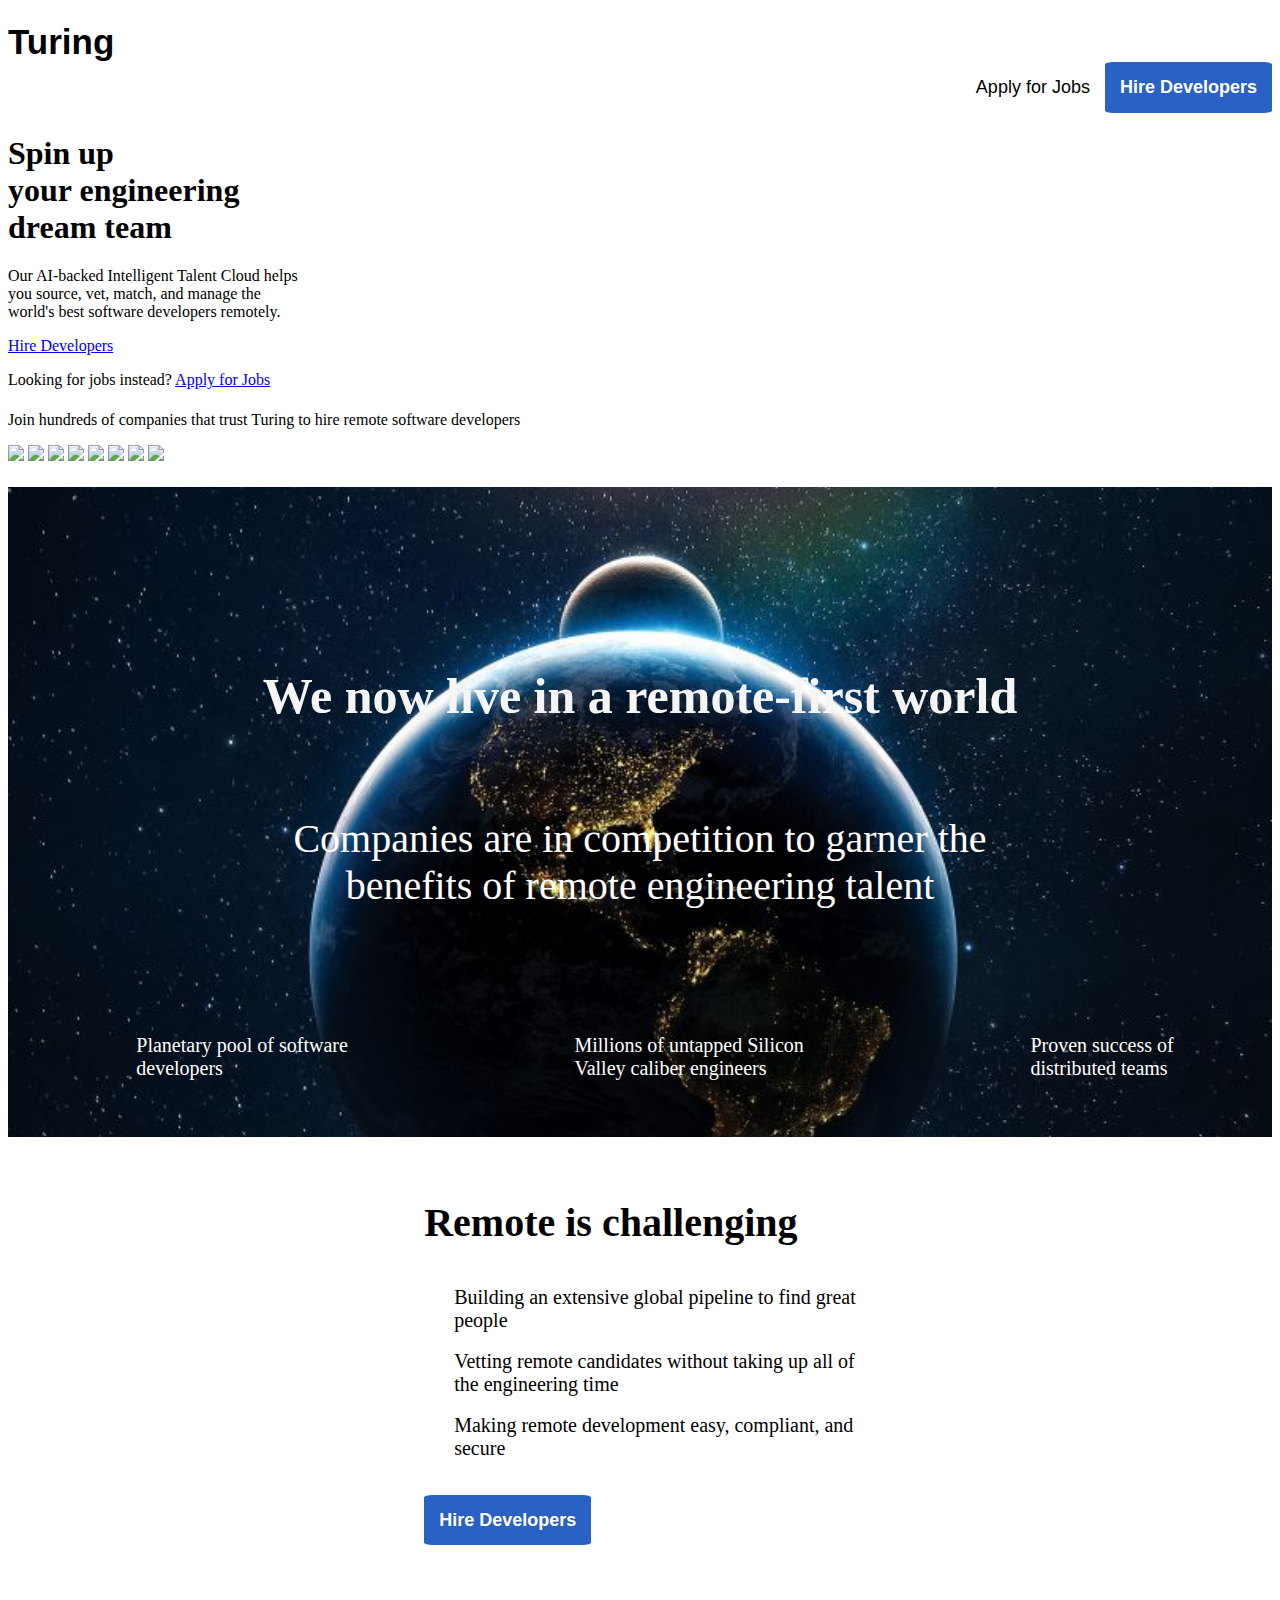
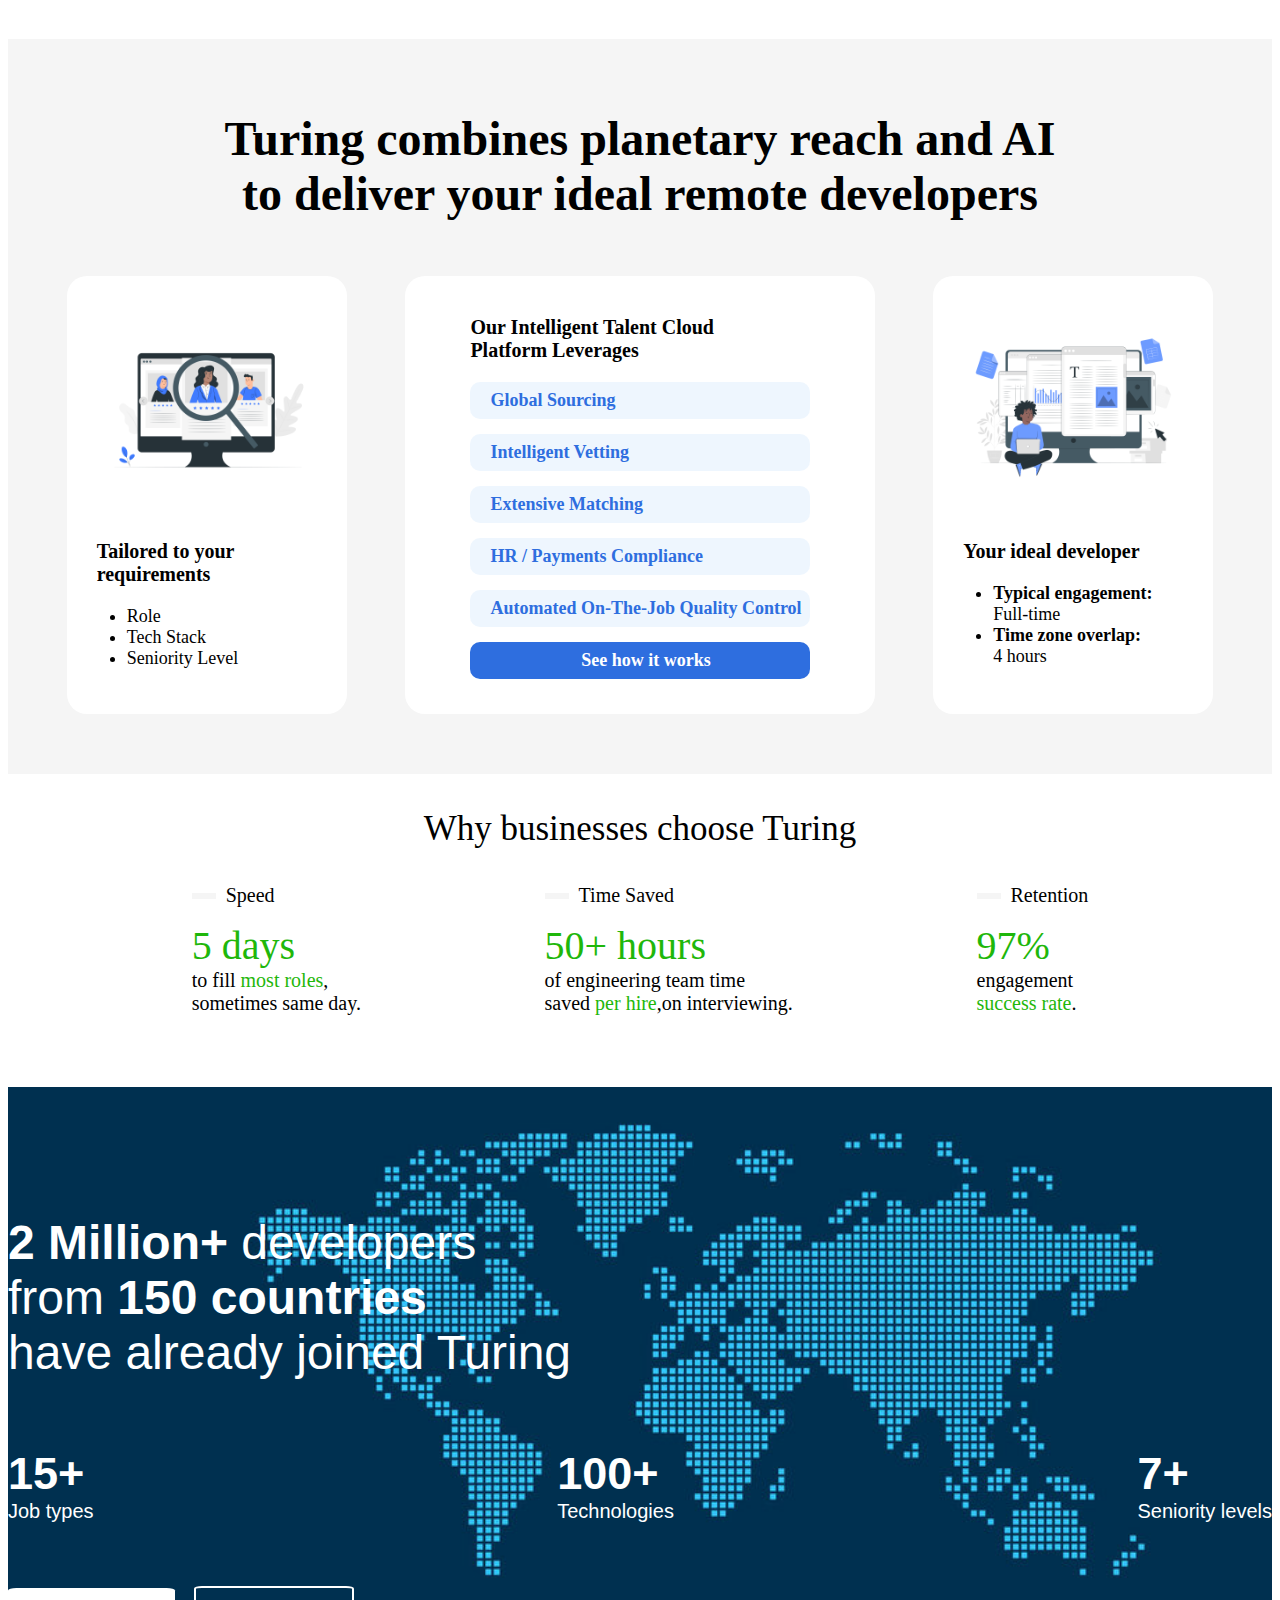
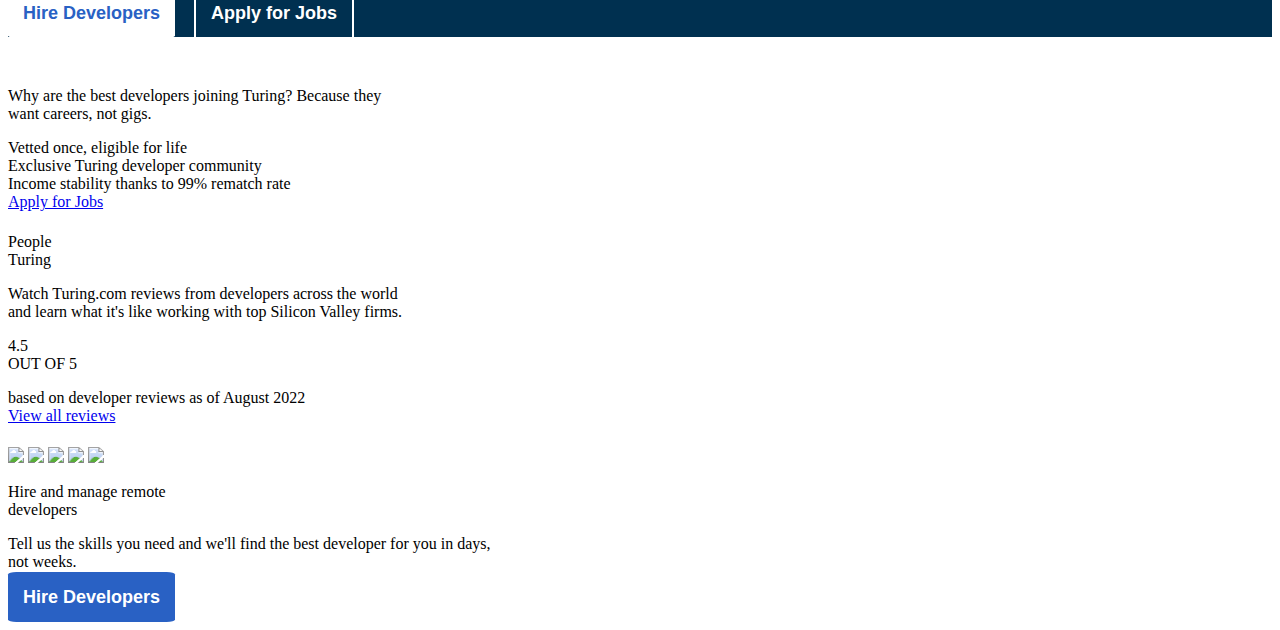
==== Turing/index.html @ 8ae824c2 "Syntax" ====
<!DOCTYPE html>
<html lang="en">

<head>
    <meta charset="UTF-8">
    <meta http-equiv="X-UA-Compatible" content="IE=edge">
    <meta name="viewport" content="width=device-width, initial-scale=1.0">
    <title>Turing</title>
    <!-- CSS only -->
    <link href="https://cdn.jsdelivr.net/npm/bootstrap@5.2.2/dist/css/bootstrap.min.css" rel="stylesheet"
        integrity="sha384-Zenh87qX5JnK2Jl0vWa8Ck2rdkQ2Bzep5IDxbcnCeuOxjzrPF/et3URy9Bv1WTRi" crossorigin="anonymous">
    <!-- JavaScript Bundle with Popper -->
    <script src="https://cdn.jsdelivr.net/npm/bootstrap@5.2.2/dist/js/bootstrap.bundle.min.js"
        integrity="sha384-OERcA2EqjJCMA+/3y+gxIOqMEjwtxJY7qPCqsdltbNJuaOe923+mo//f6V8Qbsw3"
        crossorigin="anonymous"></script>
    <script src="https://kit.fontawesome.com/04d27ebcef.js" crossorigin="anonymous"></script>
    <link rel="stylesheet" href="/Turing/header.css">
    <link rel="stylesheet" href="/turing/introduction.css">
    <link href="/Turing/world.css" rel="stylesheet">
    <link href="/Turing/introduction2nd.css" rel="stylesheet">
    <link href="/Turing/introduction3rd.css" rel="stylesheet">
    <link href="/Turing/bussiness.css" rel="stylesheet">
    <link href="/Turing/world2.css" rel="stylesheet">
    <link rel="stylesheet" href="/turing/introduction4.css">
    <link rel="stylesheet" href="/turing/people.css">
    <link rel="stylesheet" href="/turing/reviews.css">

</head>

<body>
    <header>
        <div class="container">
            <div class="row">
                <div class="col">
                    <div class="head-top">
                        <i class="fa-solid fa-7"></i>
                        <span class="head-logo"> Turing </span>
                    </div>
                </div>
                <div class="col text-end">
                    <div class="head-right">
                        <a href="https://www.turing.com/pt/jobs" class="apply"> Apply for Jobs</a>

                        <a href="https://www.turing.com/hire-developers" class="hire">Hire Developers</a>
                    </div>
                </div>
            </div>
        </div>
    </header>

    <div class="intro">
        <div class="container">
            <div class="intro2">
                <div class="col-5">
                    <div class="intro-left">
                        <h1 class="intro-tilto">Spin up<br> your engineering<br>dream team </h1>
                        <p class="intro-body">Our <span class=blue-in>AI-backed Intelligent Talent Cloud</span>
                            helps<br>you source, vet, match,
                            and manage the<br>world's best software developers remotely.</p>
                        <div class="intro-buttons">
                            <a href="https://www.turing.com/hire-developers" class="intro-hire"> Hire Developers</a>

                            <p class="intro-txt"> <span> Looking for jobs instead?</span> <a
                                    href="https://www.turing.com/pt/jobs" class="intro-apply"> Apply for Jobs</a>
                            </p>

                        </div>
                    </div>
                </div>

                <div class="col-7">
                    <div class="intro-right">

                    </div>
                </div>
            </div>
        </div>



    </div>
    <div class="intro-logos">

        <div class="container">
            <div class="col-8">
                <p class="logos-txt">Join hundreds of companies that trust Turing to hire remote software developers
                </p>
                <div class="logos">
                    <img src="https://1000logos.net/wp-content/uploads/2016/10/Amazon-Logo-500x313.png">
                    <img src="https://1000logos.net/wp-content/uploads/2017/05/Pepsi-logo-500x300.jpg">
                    <img src="https://1000logos.net/wp-content/uploads/2017/07/Dell-Logo-1989-500x282.jpg">
                    <img src="https://1000logos.net/wp-content/uploads/2021/04/Johnson-and-Johnson-logo-500x300.png">
                    <img src="https://1000logos.net/wp-content/uploads/2017/05/Reddit-logo-500x320.png">
                    <img src="https://1000logos.net/wp-content/uploads/2017/05/Reddit-logo-500x320.png">
                    <img src="https://1000logos.net/wp-content/uploads/2020/03/Volvo-Logo-500x281.png">
                    <img src="https://1000logos.net/wp-content/uploads/2021/05/Disney-Plus-logo-500x281.png">
                </div>
            </div>
        </div>
    </div>

    <div class="world">
        <div class="container">
            <div class="world-txt">
                <p class="world-top">We now live in a remote-first world</p>
                <p class="world-mid">Companies are in competition to garner the<br>benefits of remote engineering talent
                </p>
            </div>
            <div class="world-items">
                <div class="world-items1">
                    <div class="world-icon"><i class="fa-solid fa-earth-africa"></i></div>
                    <div class="world-item-txt">Planetary pool of software<br> developers</div>
                </div>

                <div class="world-items1">
                    <div class="world-icon"><i class="fa-solid fa-user-check"></i></div>
                    <div class="world-item-txt">Millions of untapped Silicon<br> Valley caliber engineers</div>
                </div>

                <div class="world-items1">
                    <div class="world-icon"><i class="fa-solid fa-people-group"></i> </div>
                    <div class="world-item-txt">Proven success of<br> distributed teams</div>
                </div>
            </div>
        </div>


    </div>

    <div class="intro-2">
        <div class="container">
            <div class="intro-2-body">
                <div class="col-6">
                    <div class="intro-2-img"> </div>
                </div>
                <div class="col-6">
                    <div class="intro-2-txt">

                        <p class="intro-2-top">Remote is challenging</p>
                        <div class="intro-2-items">
                            <div class="intro-2-icon"><i class="fa-solid fa-earth-europe"></i> </div>
                            <div class="intro-2-item-txt">Building an extensive global pipeline to find great <br>people
                            </div>
                        </div>
                        <div class="intro-2-items">
                            <div class="intro-2-icon"><i class="fa-solid fa-magnifying-glass"></i> </div>
                            <div class="intro-2-item-txt">Vetting remote candidates without taking up all of<br>the
                                engineering time</div>
                        </div>
                        <div class="intro-2-items">
                            <div class="intro-2-icon"><i class="fa-solid fa-shield-dog"></i> </div>
                            <div class="intro-2-item-txt">Making remote development easy, compliant, and<br> secure
                            </div>
                        </div>
                        <div class="intro-2-button"><a href="https://www.turing.com/hire-developers"
                                class="intro-2-hire">
                                Hire Developers</a></div>

                    </div>
                </div>
            </div>
        </div>
    </div>

    <div class="intro-3">
        <div class="container">
            <div class="intro-3-top">Turing combines planetary reach and AI<br> to deliver your ideal remote developers
            </div>
            <div class="intro-blocks">
                <div class="intro-block-1">
                    <img class="intro-block-img" src="/Turing/images/Job hunt-pana.png">
                    <p class="intro-block-top">Tailored to your <br>requirements</p>
                    <p class="intro-block-list">
                    <ul class="block-list">
                        <li>Role</li>
                        <li>Tech Stack</li>
                        <li>Seniority Level</li>
                    </ul>
                    </p>
                </div>
                <div class="intro-block-2">
                    <p class="intro-block-top"> Our <span class="blue-in">Intelligent Talent Cloud</span><br> Platform
                        Leverages</p>
                    <div class="intro-block-2-2">
                        <div class="intro-3-icon"><i class="fa-solid fa-globe"></i></div>
                        <div class="intro-3-item-txt">Global Sourcing</div>
                    </div>
                    <div class="intro-block-2-2">
                        <div class="intro-3-icon"><i class="fa-solid fa-id-card"></i></div>
                        <div class="intro-3-item-txt">Intelligent Vetting</div>
                    </div>
                    <div class="intro-block-2-2">
                        <div class="intro-3-icon"><i class="fa-solid fa-id-card-clip"></i></div>
                        <div class="intro-3-item-txt">Extensive Matching</div>
                    </div>
                    <div class="intro-block-2-2">
                        <div class="intro-3-icon"><i class="fa-solid fa-floppy-disk"></i></div>
                        <div class="intro-3-item-txt">HR / Payments Compliance</div>
                    </div>
                    <div class="intro-block-2-2">
                        <div class="intro-3-icon"><i class="fa-solid fa-clipboard-list"></i></div>
                        <div class="intro-3-item-txt">Automated On-The-Job Quality Control</div>
                    </div>
                    <div class="intro-block-2-3">
                        <div class="intro-3-icon-1"><i class="fa-solid fa-circle-play"></i></div>
                        <div class="intro-3-item-txt-1">See how it works</div>
                    </div>
                </div>

                <div class="intro-block-3"><img class="intro-block-img" src="/Turing/images/computer-files.png">
                    <p class="intro-block-top">Your ideal developer</p>
                    <p class="intro-block-list">
                    <ul class="block-list">
                        <li><b>Typical engagement:</b><br>Full-time</li>
                        <li> <b>Time zone overlap:</b><br>4 hours</li>
                    </ul>
                    </p>
                </div>
            </div>


        </div>
    </div>

    <div class="bussiness">
        <div class="container">
            <p class="bus-top">Why businesses choose Turing</p>

            <div class="bus-items">
                <div class="bus-block">

                    <div class="bus-block-1">
                        <div class="bus-icon"><i class="fa-solid fa-bolt"></i></div>
                        <div class="bus-item-txt">Speed</div>
                    </div>

                    <p class="bus-body"><span class="bus-txt-top"> 5 days<br> </span> to fill <span
                            class="green-inside">most roles</span>,<br>sometimes same day.</p>
                </div>

                <div class="bus-block">
                    <div class="bus-block-1">
                        <div class="bus-icon"><i class="fa-solid fa-stopwatch"></i></div>
                        <div class="bus-item-txt">Time Saved</div>
                    </div>

                    <p class="bus-body"><span class="bus-txt-top"> 50+ hours<br></span> of engineering team time<br>
                        saved <span class="green-inside">per hire</span>,on interviewing.</p>
                </div>

                <div class="bus-block">
                    <div class="bus-block-1">
                        <div class="bus-icon"><i class="fa-solid fa-thumbs-up"></i></div>
                        <div class="bus-item-txt">Retention</div>
                    </div>

                    <p class="bus-body"> <span class="bus-txt-top"> 97%<br> </span> engagement<br> <span
                            class="green-inside"> success rate</span>.</p>
                </div>


            </div>

        </div>
    </div>

    <div class="world2">
        <div class="container">
            <div class="world2-txt">
                <p class="world2-top"><span class="world2-top2">2 Million+</span> developers<br>from <span
                        class="world2-top2">150 countries</span><br>have already joined Turing</p>
            </div>
            <div class="world2-body">
                <div class="col-4">
                    <div class="world2-body2">
                        <div class="world2-body1">
                            <p> <span class="world2-body-top"> 15+</span><br> Job types</p>
                        </div>

                        <div class="world2-body1">
                            <p> <span class="world2-body-top"> 100+</span><br> Technologies</p>
                        </div>

                        <div class="world2-body1">
                            <p> <span class="world2-body-top"> 7+</span><br> Seniority levels</p>
                        </div>


                    </div>
                </div>
            </div>

            <div class="world2-buttons">

                <a href="https://www.turing.com/hire-developers" class="world2-hire"> Hire Developers</a>
                <a href="https://www.turing.com/pt/jobs" class="world2-apply"> Apply for Jobs</a>
            </div>
        </div>
    </div>

    <div class="intro-4">
        <div class="container">
            <div class="intro-4-body">
                <div class="col-6">
                    <div class="intro-4-img"> </div>
                </div>
                <div class="col-6">
                    <div class="intro-4-txt">

                        <p class="intro-4-top">Why are the best developers joining Turing? <span class="blue-in">Because
                                they<br> want careers, not gigs</span>.</p>
                        <div class="intro-4-items">
                            <div class="intro-4-icon"><i class="fa-solid fa-person-circle-check"></i></div>
                            <div class="intro-4-item-txt">Vetted once, eligible for life </div>
                        </div>
                        <div class="intro-4-items">
                            <div class="intro-4-icon"><i class="fa-solid fa-virus-covid"></i></div>
                            <div class="intro-4-item-txt">Exclusive Turing developer community</div>
                        </div>
                        <div class="intro-4-items">
                            <div class="intro-4-icon"><i class="fa-solid fa-piggy-bank"></i></div>
                            <div class="intro-4-item-txt">Income stability thanks to 99% rematch rate</div>
                        </div>
                        <div class="intro-4-button"><a href="https://www.turing.com/pt/jobs" class="intro-4-apply">
                                Apply for Jobs</a></div>

                    </div>
                </div>
            </div>
        </div>
    </div>

    <div class="people">
        <div class="container">
            <div class="row">

                <div class="col">
                    <div class="people-head">
                        <div class="people-head1"> People </div>
                        <div class="people-head2"><i class="fa-solid fa-heart"></i></div>
                        <div class="people-head1"> Turing</div>
                    </div>
                    <p class="people-head3">Watch Turing.com reviews from developers across the world<br> and learn what
                        it's like working with top Silicon Valley firms.</p>
                </div>

                <div class="col text-end">

                    <div class="people-head-right">
                        <div class="people-head-right1"><i class="fa-solid fa-star"></i></div>
                        <div class="people-head-right2"> 4.5 </div>
                        <div class="people-head-right3"> OUT OF 5</div>
                    </div>
                    <p class="people-head-right4">based on developer reviews as of August 2022 <br> <span
                            class="people-link"><a href="https://www.turing.com/pt/review">View all reviews</a></span>
                    </p>
                </div>

            </div>
        </div>
    </div>

    <div class="reviews">
        <div class="container">
            <div class="company-reviews"></div>
            <div class="company-logo">
                <img src="https://d2mk45aasx86xg.cloudfront.net/press_banner_techcrunch_179498fd9e.svg">
                <img src="https://d2mk45aasx86xg.cloudfront.net/company_slider_logo04_eac957cc22.svg">
                <img src="https://d2mk45aasx86xg.cloudfront.net/The_Information_SVG_69d64efa06.svg">
                <img src="https://d2mk45aasx86xg.cloudfront.net/press_banner_fastcompany_4ffc0b4142.svg">
                <img src="https://d2mk45aasx86xg.cloudfront.net/press_banner_entrepreneur_f114c9c6ad.svg">
            </div>
        </div>
    </div>
<div class="bussiness2">
<p class="bussiness2-top">Hire and manage remote<br> developers</p>
<p class="bussiness2-body">Tell us the skills you need and we'll find the best developer for you in days,<br> not weeks.</p>
<div class="bussiness2-button"><a href="https://www.turing.com/hire-developers"
    class="intro-2-hire">
    Hire Developers</a></div>
</div>

<div class="credits">
    <div class="container"></div>
</div>

</body>

</html>
---- Turing/header.css ----
/* Header div Code*/

.container {
    margin-top: 22px;
}

.head-top {
    font-size:35px;
    font-weight:bold;
    font-family:sans-serif;

}

.head-right {
    display:flex;
    justify-content:flex-end;
    align-items:center;
}

.apply {
    font-family: sans-serif;
    color: black;
    padding-right: 15px;
    font-size: 18px;
    text-decoration: none;
}


.hire {
    padding: 15px;
    font-family: sans-serif;
    font-size: 18px;
    color: white;
    font-weight: bold;
    background-color: #2961c4;
    border-radius: 5%;
    text-decoration:none;
}
---- Turing/world.css ----
/* World div Code*/
.world {
    background-image: url(/Turing/images/earth\ from\ space\ dark.jpg);
    height: 650px;
    background-size: 100%;
    background-position: 50%;
}

.world-txt {
    display: flex;
    flex-direction: column;
    align-items: center;

}

.world-top {
    margin-top: 180px;
    font-weight: bold;
    color: whitesmoke;
    font-size: 50px;
    -webkit-text-stroke: 0, 5px white;
    
    text-align: center;
}

.world-mid {
    font-weight: lighter;
    color: white;
    font-size: 40px;
    text-align: center;

}
.world-items {
    display:flex;
    justify-content: space-around;
    margin-top:85px;

}

.world-items1 {
    display: flex;
    align-items: center;
}

.world-icon {
    color: white;
    font-size: 35px;
    padding: 0px 10px 0px 10px;
    background-size: 100%;
    background-color: gray;
    border-radius: 28%;
}

.world-item-txt {
    margin-left: 10px;
    color: white;
    font-size: 20px;
}
---- Turing/introduction2nd.css ----
/* Intro2 div Code*/
.intro-2-body {
    display:flex;
    flex-direction: row;
    justify-content: center;
}

.intro-2-img {
    height: 480px;
    background-image: url(/Turing/images/caiaque.jpg);
    background-size: contain;
    background-repeat:no-repeat;

}


.intro-2-top {
    font-weight:bold;
    font-size:40px;
}
.intro-2-items {
    display: flex;
    align-items: center;
    margin-bottom:18px;
}

.intro-2-icon {
    color:dodgerblue;
    font-size: 35px;
    padding: 0px 10px 0px 10px;
    background-size: 100%;
    background-color: gainsboro;
    border-radius: 28%;
}

.intro-2-item-txt {
    margin-left: 10px;
    color: black;
    font-size: 20px;
}

.intro-2-button {
    margin-top:50px;

}

.intro-2-hire {
    padding: 15px;
    font-family: sans-serif;
    font-size: 18px;
    color: white;
    font-weight: bold;
    background-color: #2961c4;
    border-radius: 5%;
    text-decoration:none;

}
---- Turing/introduction3rd.css ----
/* Intro3 div Code*/

.intro-3 {
    padding-top: 50px;
    padding-bottom: 60px;
    background-color: whitesmoke;
}

.intro-3-top {
    font-weight: bold;
    text-align: center;
    color: black;
    font-size: 48px;
}

.intro-blocks {
    display: flex;
    flex-direction: row;
    justify-content: space-evenly;
}

.intro-block-1 {
    margin-top: 55px;
    padding: 20px 30px;
    background-color: white;
    border-radius: 20px;
}

.intro-block-2 {
    margin-top: 55px;
    padding: 20px 65px;
    background-color: white;
    border-radius: 20px;

}

.intro-block-3 {
    margin-top: 55px;
    padding: 20px 30px;
    background-color: white;
    border-radius: 20px;

}

.intro-block-top {
    font-weight: 550;
    text-align: left;
    font-size: 20px;
}

.block-list {
    font-size: 18px;
    text-align: left;
    margin-left: -10px;
    ;
}

.intro-block-img {
    height: 220px;
}

.intro-block-2-2 {
    display: flex;
    align-items: center;
    background-color: rgba(86, 168, 247, .1);
    padding: 8px;
    border-radius: 10px;
    margin-bottom: 15px;

}

.intro-3-icon {
    margin-right: 6px;
    color: #2e6edf;
    font-size: 18px;
}

.intro-3-item-txt {
    color: #2e6edf;
    font-size: 18px;
    margin-left: 6px;
    font-weight: 550;
}

.intro-block-2-3 {
    display: flex;
    align-items: center;
    justify-content: center;
    background-color: #2e6edf;
    padding: 8px;
    border-radius: 10px;
    margin-bottom: 15px;

}

.intro-block-2-3:hover {
    display: flex;
    align-items: center;
    justify-content: center;
    background-color: white;
    padding: 8px;
    border-radius: 10px;
    margin-bottom: 15px;
    border: solid 2px #2e6edf;
    color:#2e6edf;
}

.intro-3-icon-1 {
    margin-right: 6px;
    color: white;
    font-size: 18px;
}

.intro-3-item-txt-1 {
    color: white;
    font-size: 18px;
    margin-left: 6px;
    font-weight: 550;
}
---- Turing/bussiness.css ----
/*Bussiness Div Code */

.bussiness {
    padding-bottom:30px;
}
.bus-items {
    display: flex;
    flex-direction: row;
    justify-content: space-evenly
  }

.bus-top {
    text-align:center;
    font-weight:500;
    color:black;
    font-size:35px;
}

.bus-block-1{ 
    display: flex;
    align-items: center;

}

.bus-icon {
    font-size: 22px;
    margin-right: 10px;
    color:lightgreen;
    padding:3px 12px;
    background-color: whitesmoke;

}

.bus-item-txt {
    font-size: 20px;
    font-weight: 500;
    color:black;
}

.bus-txt-top {
    color:#1FB70B;
    font-weight: 500;
    font-size:40px;
    margin-top: 10px;
    margin-bottom:10px;
}

.bus-body {
    color:black;
    font-weight: 500;
    font-size:20px;
    margin-top:15px;
}

.green-inside {
    color:#1FB70B;
}
---- Turing/world2.css ----
/* Review2 div Code*/

.world2 {
    background-image: url(/Turing/images/pixel\ world\ map.jpg);
    background-color: rgba(0,48,80,255);
    height: 550px;
    background-repeat: no-repeat;
    background-position: 75% 25%;
    background-size: 1000px;
    margin-bottom: 50px;
}

.world2-txt {
    padding-top: 80px;
    color:white;
    font-size: 48px;
    font-family: sans-serif;

}

.world2-top2 {
    font-weight: 555;
}

.world2-body2{
    display: flex;
    align-items: center;
    justify-content: space-between;
    margin-bottom: 60px;

}

.world2-body1 { 
    color:white;
    font-size: 20px;
    font-family: sans-serif;
}

.world2-body-top {
    font-size: 45px;
    font-weight: 555;
}

.world2-buttons {
}
.world2-hire {
    padding: 15px;
    font-family: sans-serif;
    font-size: 18px;
    color:#2961c4;
    font-weight: bold;
    background-color: white;
    border-radius: 5%;
    text-decoration:none;
    margin-right: 15px;
}

.world2-apply {
    padding: 15px;
    font-family: sans-serif;
    font-size: 18px;
    color: white;
    font-weight: bold;
    background-color:transparent;
    border-radius: 5%;
    text-decoration:none;
    border:solid 2px white;
}
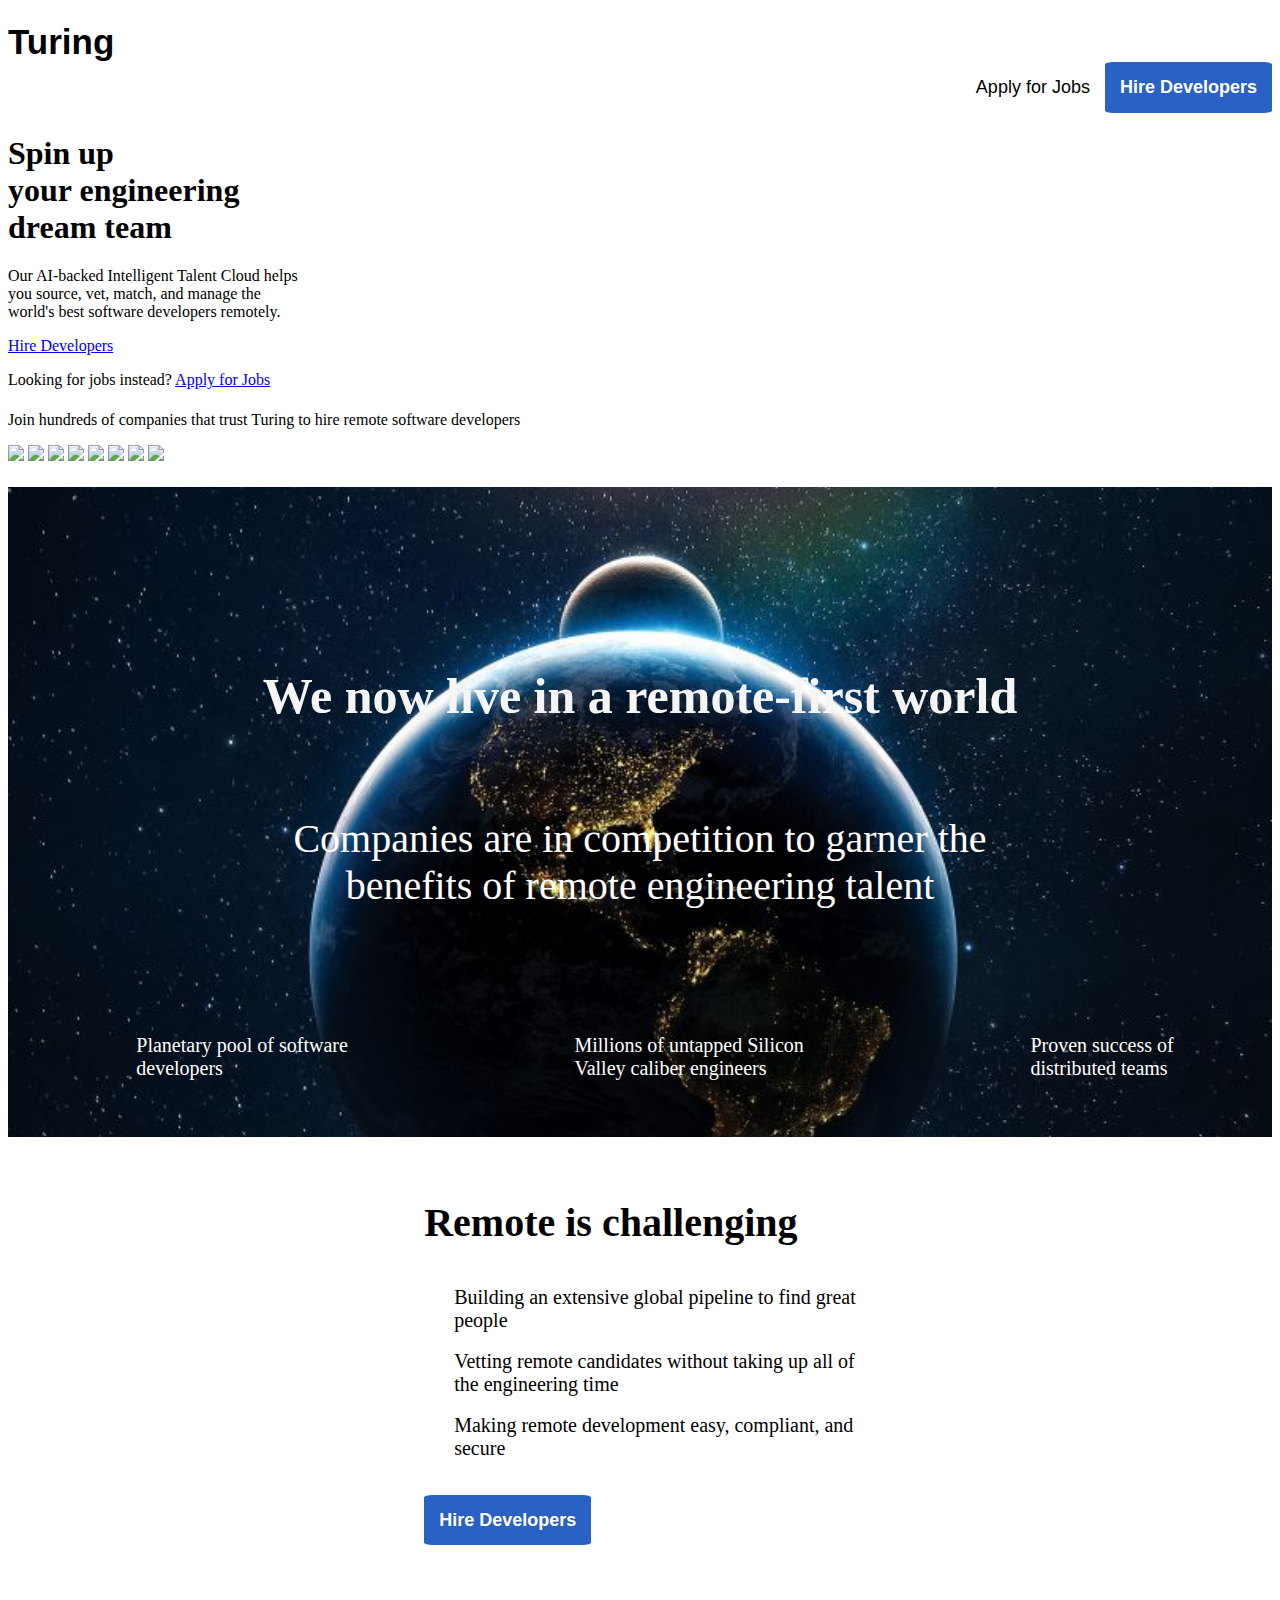
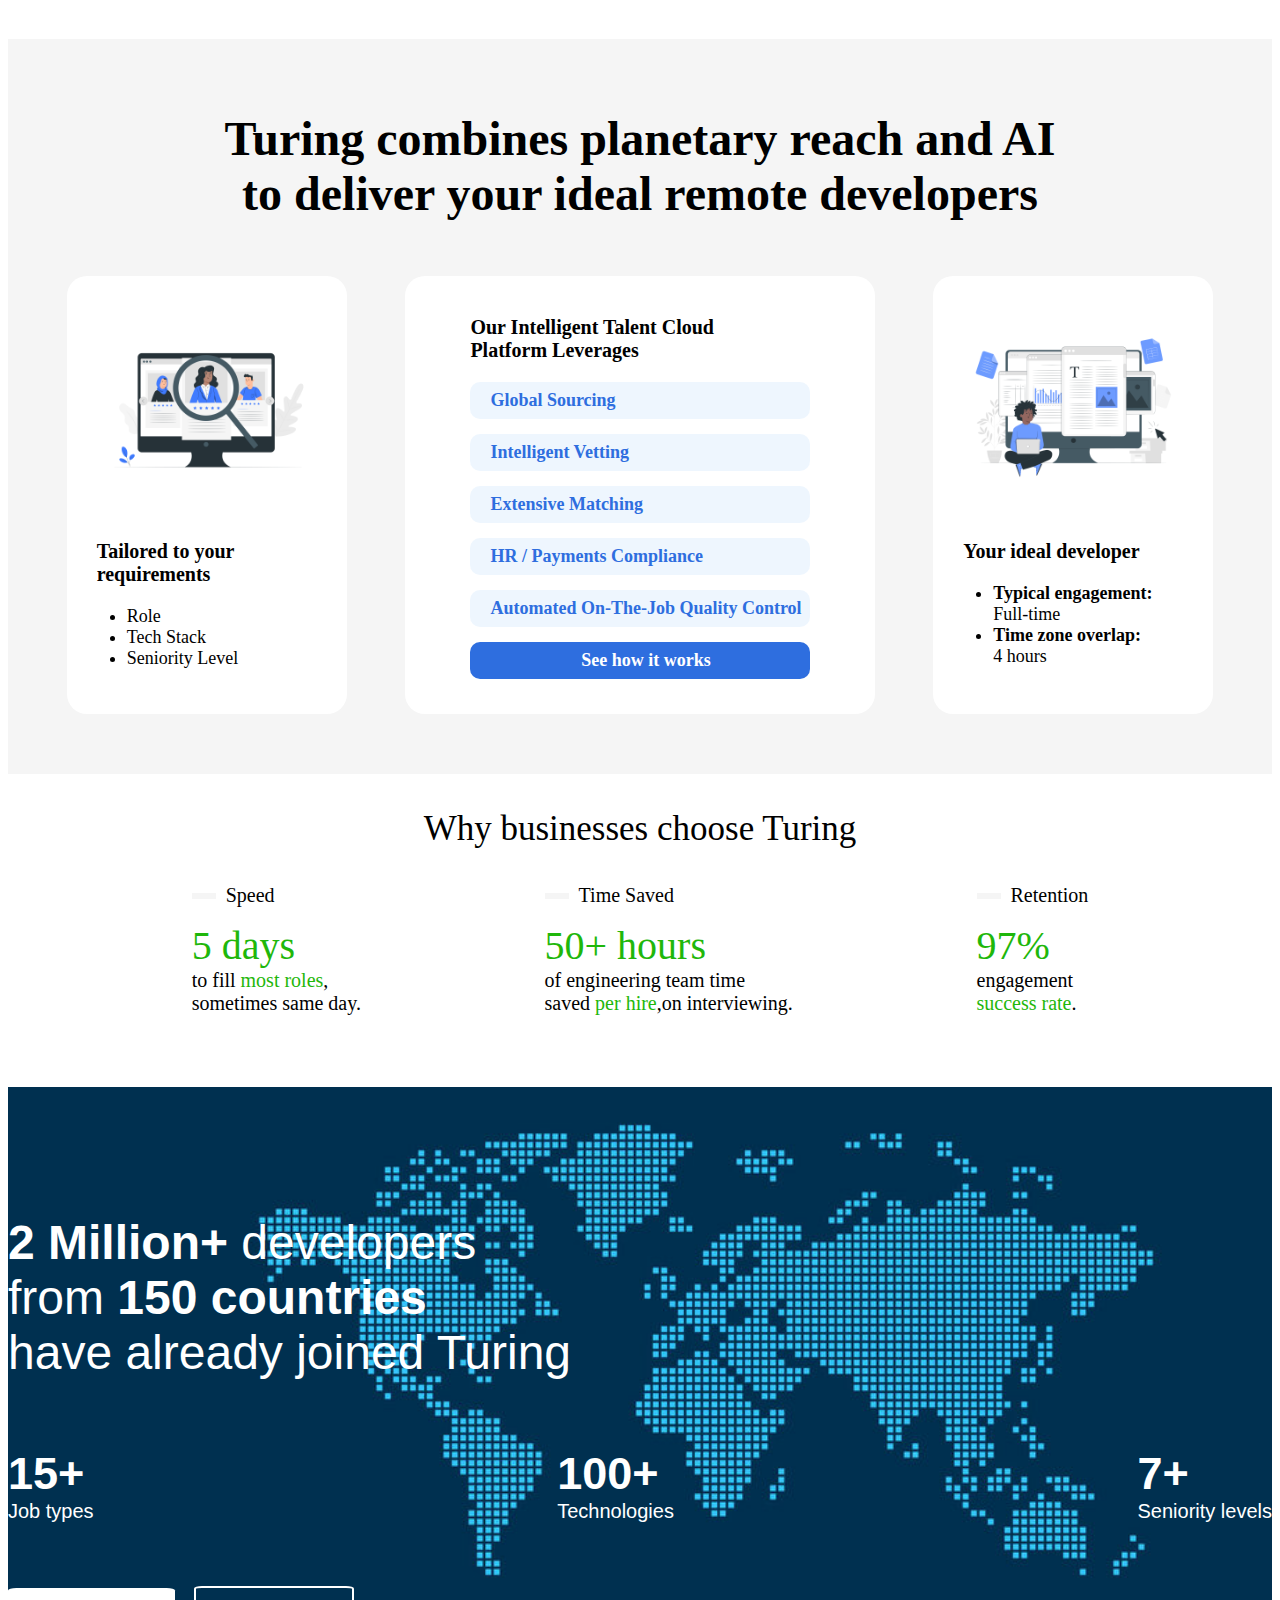
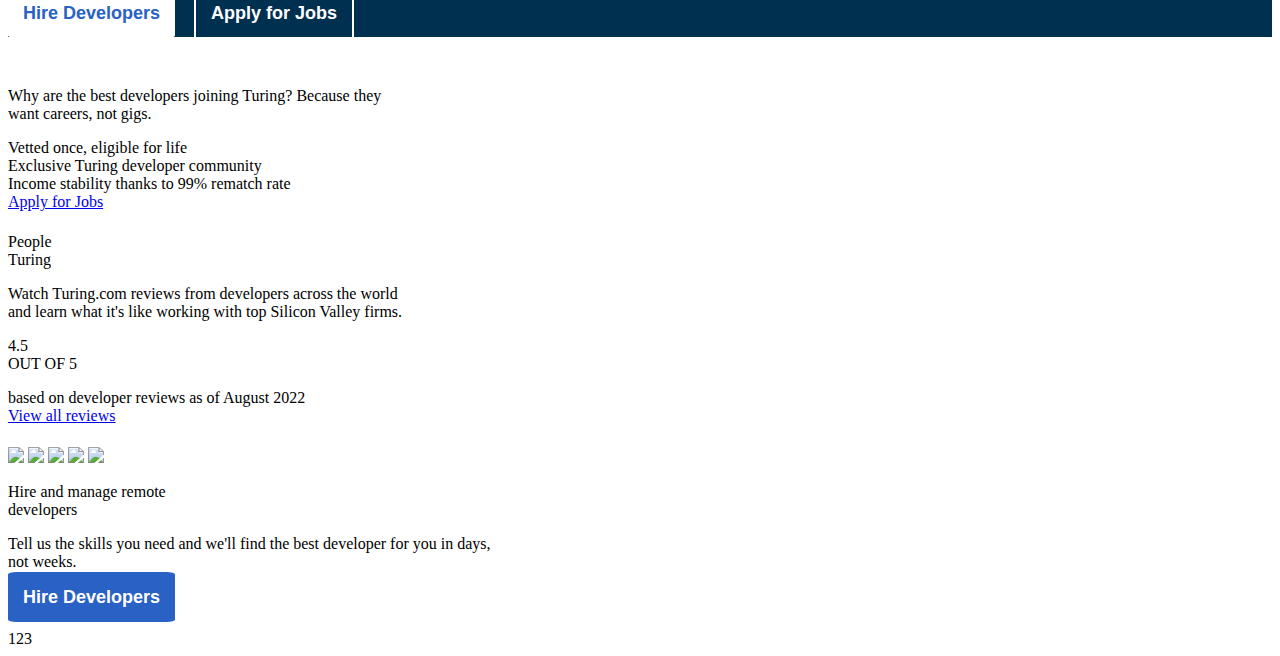
==== commit 1300ec58: "123" ====
--- a/Turing/index.html
+++ b/Turing/index.html
@@ -381,7 +381,7 @@
 </div>
 
 <div class="credits">
-    <div class="container"></div>
+    <div class="container">123</div>
 </div>
 
 </body>
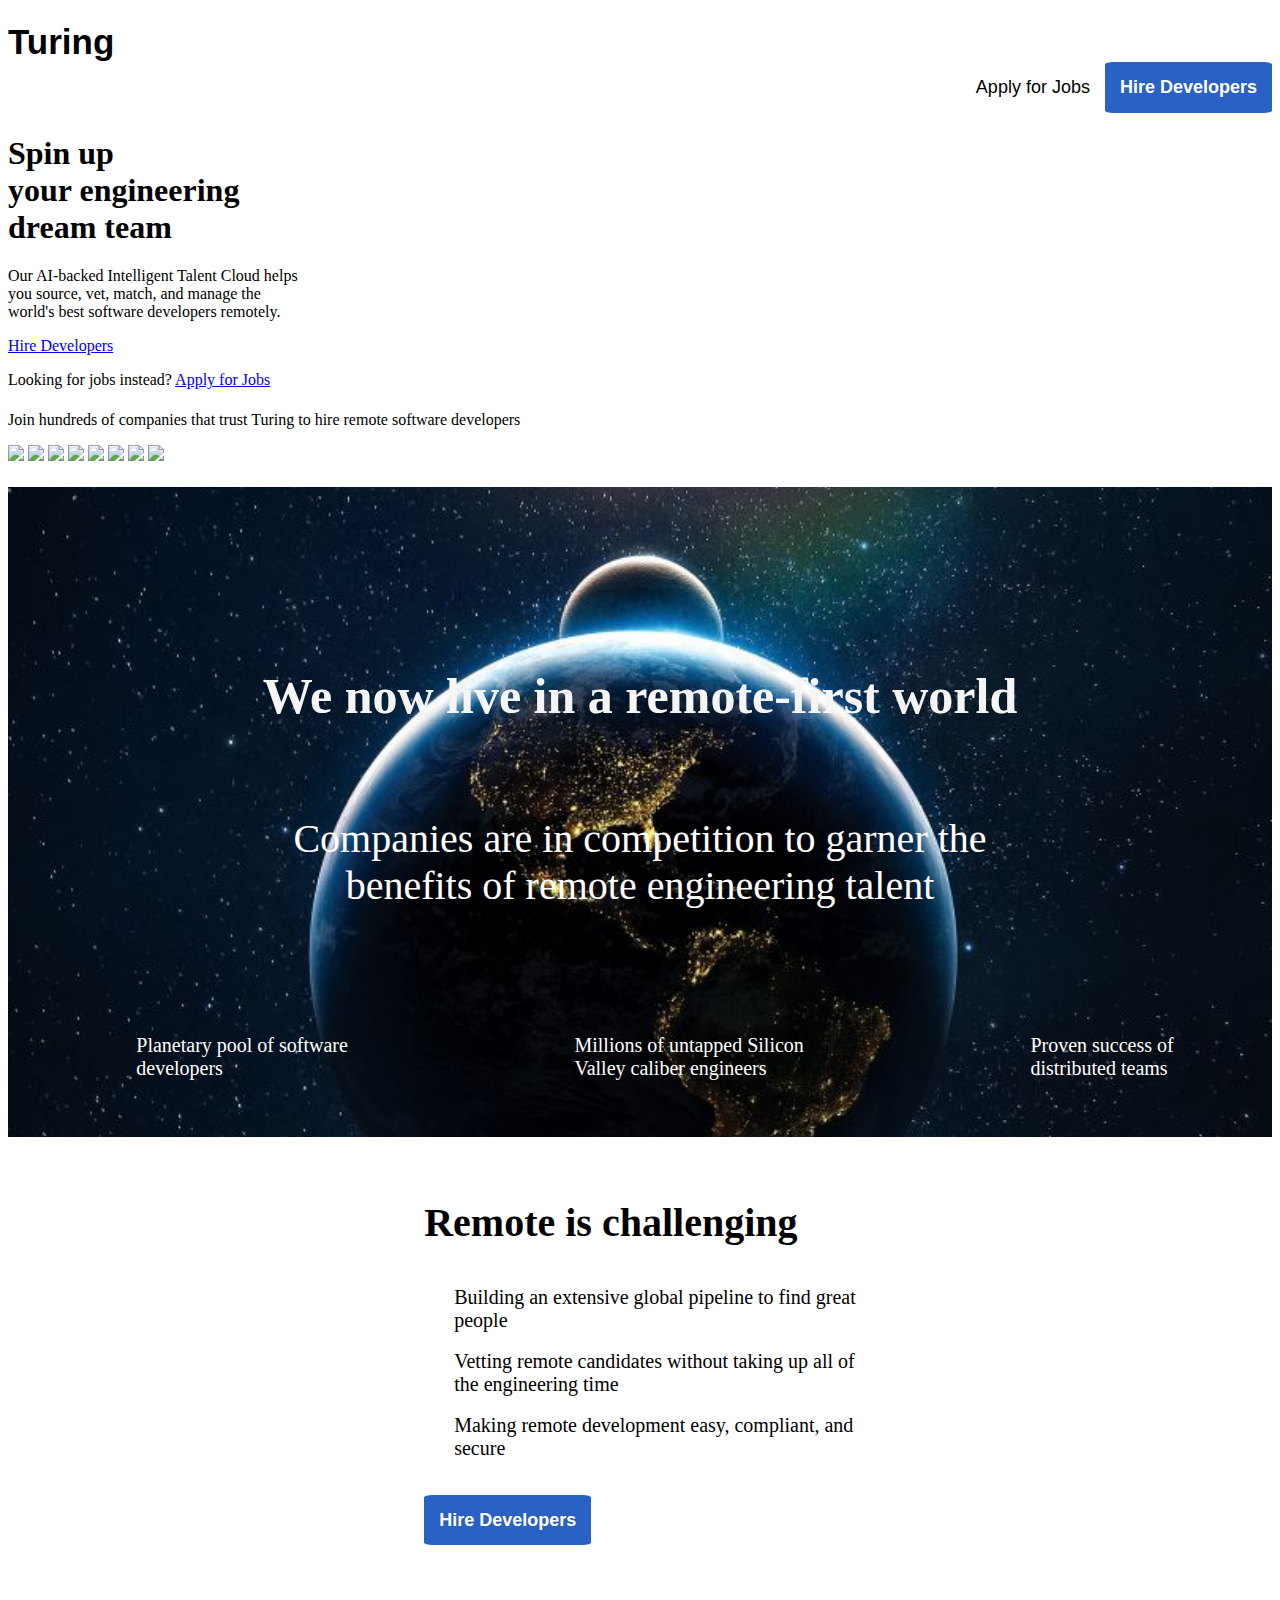
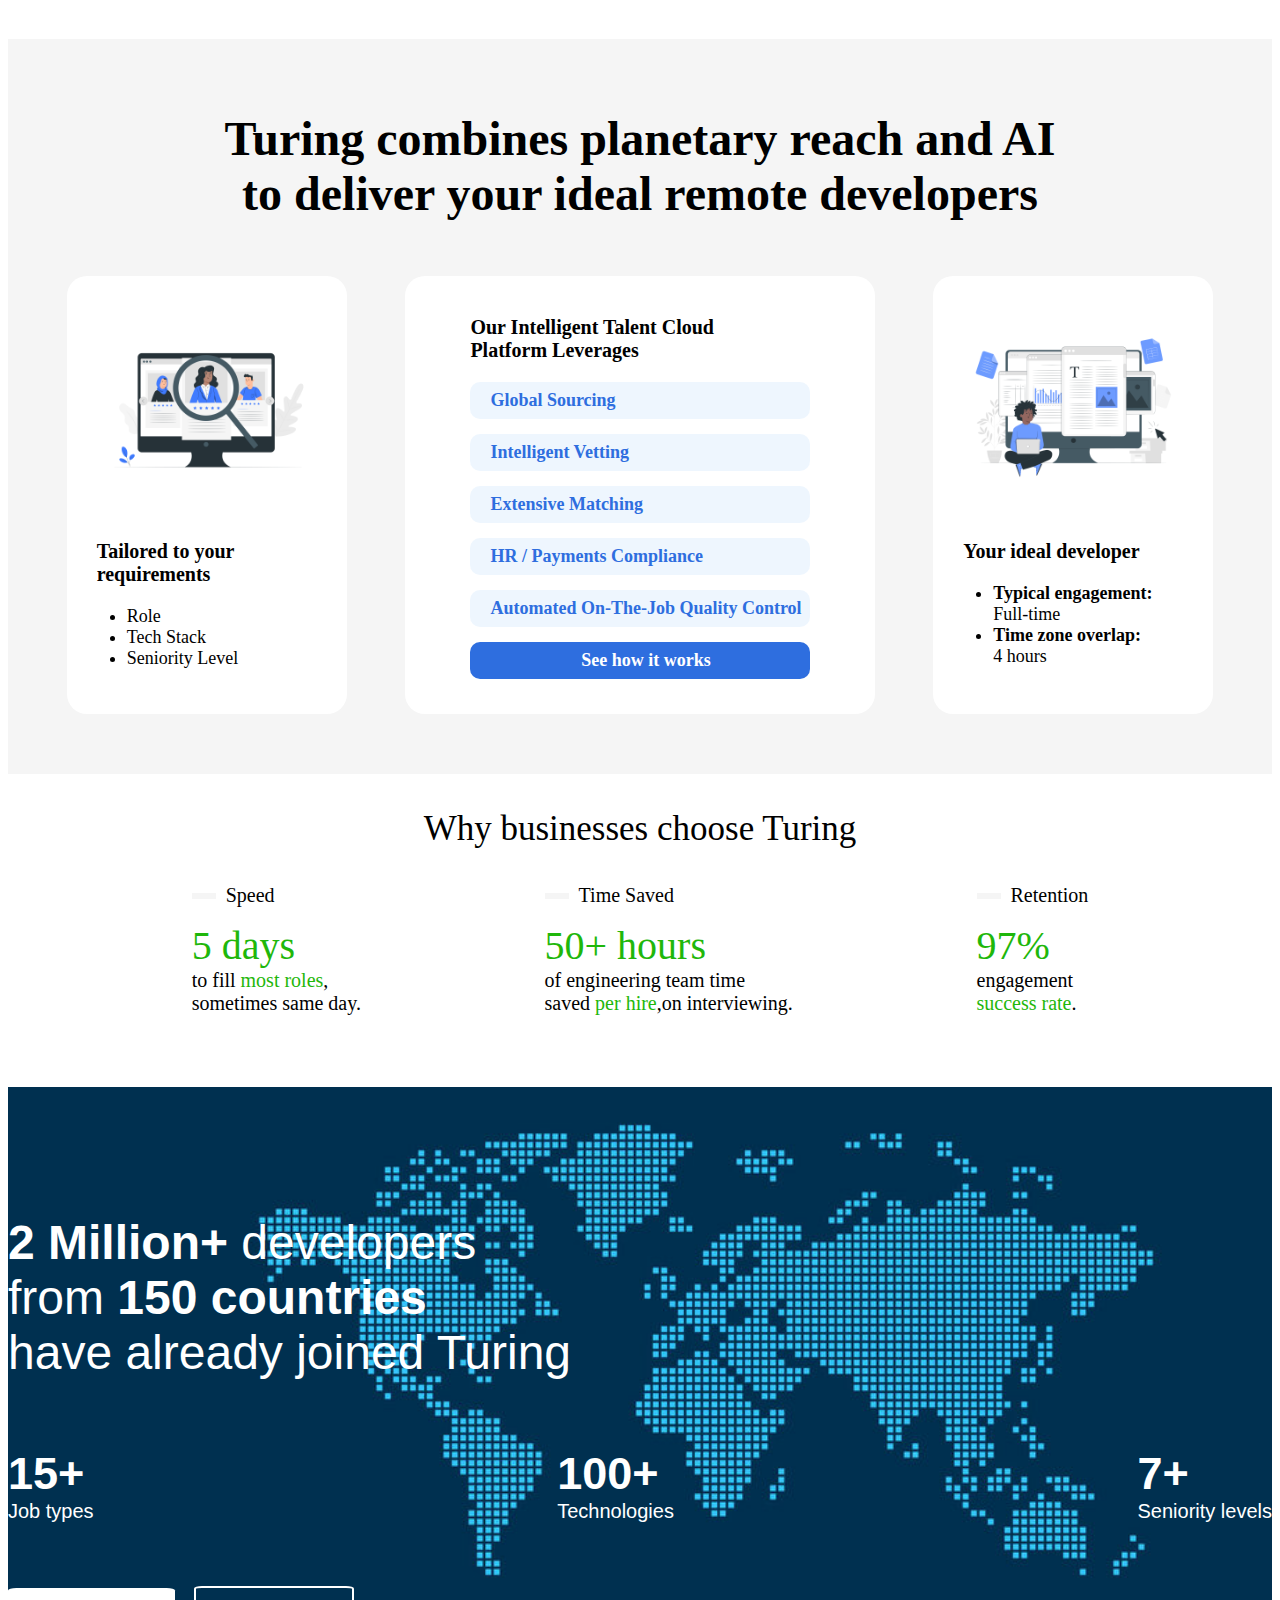
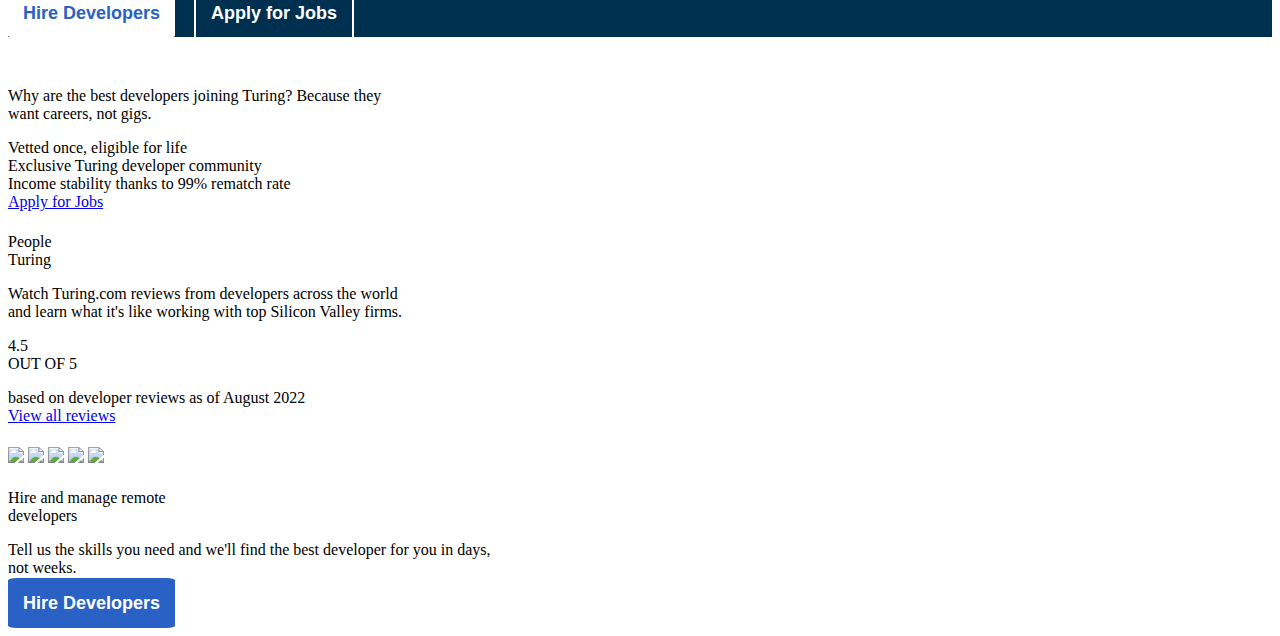
==== commit 59ef148f: "alt" ====
--- a/Turing/index.html
+++ b/Turing/index.html
@@ -24,28 +24,30 @@
     <link rel="stylesheet" href="/turing/introduction4.css">
     <link rel="stylesheet" href="/turing/people.css">
     <link rel="stylesheet" href="/turing/reviews.css">
+    <link rel="stylesheet" href="/turing/bussiness2.css">
 
 </head>
 
 <body>
     <header>
         <div class="container">
-            <div class="row">
+            <div class=" row">
                 <div class="col">
+
                     <div class="head-top">
-                        <i class="fa-solid fa-7"></i>
-                        <span class="head-logo"> Turing </span>
+                        <div class="head-top-logo"><i class="fa-solid fa-7"></i></div>
+                        <div class="head-top-logo"> Turing </div>
                     </div>
                 </div>
                 <div class="col text-end">
                     <div class="head-right">
                         <a href="https://www.turing.com/pt/jobs" class="apply"> Apply for Jobs</a>
-
                         <a href="https://www.turing.com/hire-developers" class="hire">Hire Developers</a>
                     </div>
                 </div>
             </div>
         </div>
+
     </header>
 
     <div class="intro">
@@ -372,17 +374,23 @@
             </div>
         </div>
     </div>
-<div class="bussiness2">
-<p class="bussiness2-top">Hire and manage remote<br> developers</p>
-<p class="bussiness2-body">Tell us the skills you need and we'll find the best developer for you in days,<br> not weeks.</p>
-<div class="bussiness2-button"><a href="https://www.turing.com/hire-developers"
-    class="intro-2-hire">
-    Hire Developers</a></div>
-</div>
-
-<div class="credits">
-    <div class="container">123</div>
-</div>
+
+    <div class="bussiness2">
+        <div class="container">
+            <p class="bussiness2-top">Hire and manage remote<br> developers</p>
+            <p class="bussiness2-body">Tell us the skills you need and we'll find the best developer for you in
+                days,<br>
+                not weeks.</p>
+            <div class="bussiness2-button"><a href="https://www.turing.com/hire-developers" class="intro-2-hire">
+                    Hire Developers</a></div>
+
+        </div>
+    </div>
+
+    
+    <div class="credits">
+        <div class="container"></div>
+    </div>
 
 </body>
 
--- a/Turing/header.css
+++ b/Turing/header.css
@@ -1,13 +1,19 @@
 /* Header div Code*/
 
 .container {
-    margin-top: 22px;
+        margin-top:22px;
 }
 
-.head-top {
+.head-top{
+    display: flex;
+    align-items: center;
+}
+
+.head-top-logo{
     font-size:35px;
     font-weight:bold;
     font-family:sans-serif;
+ 
 
 }
 
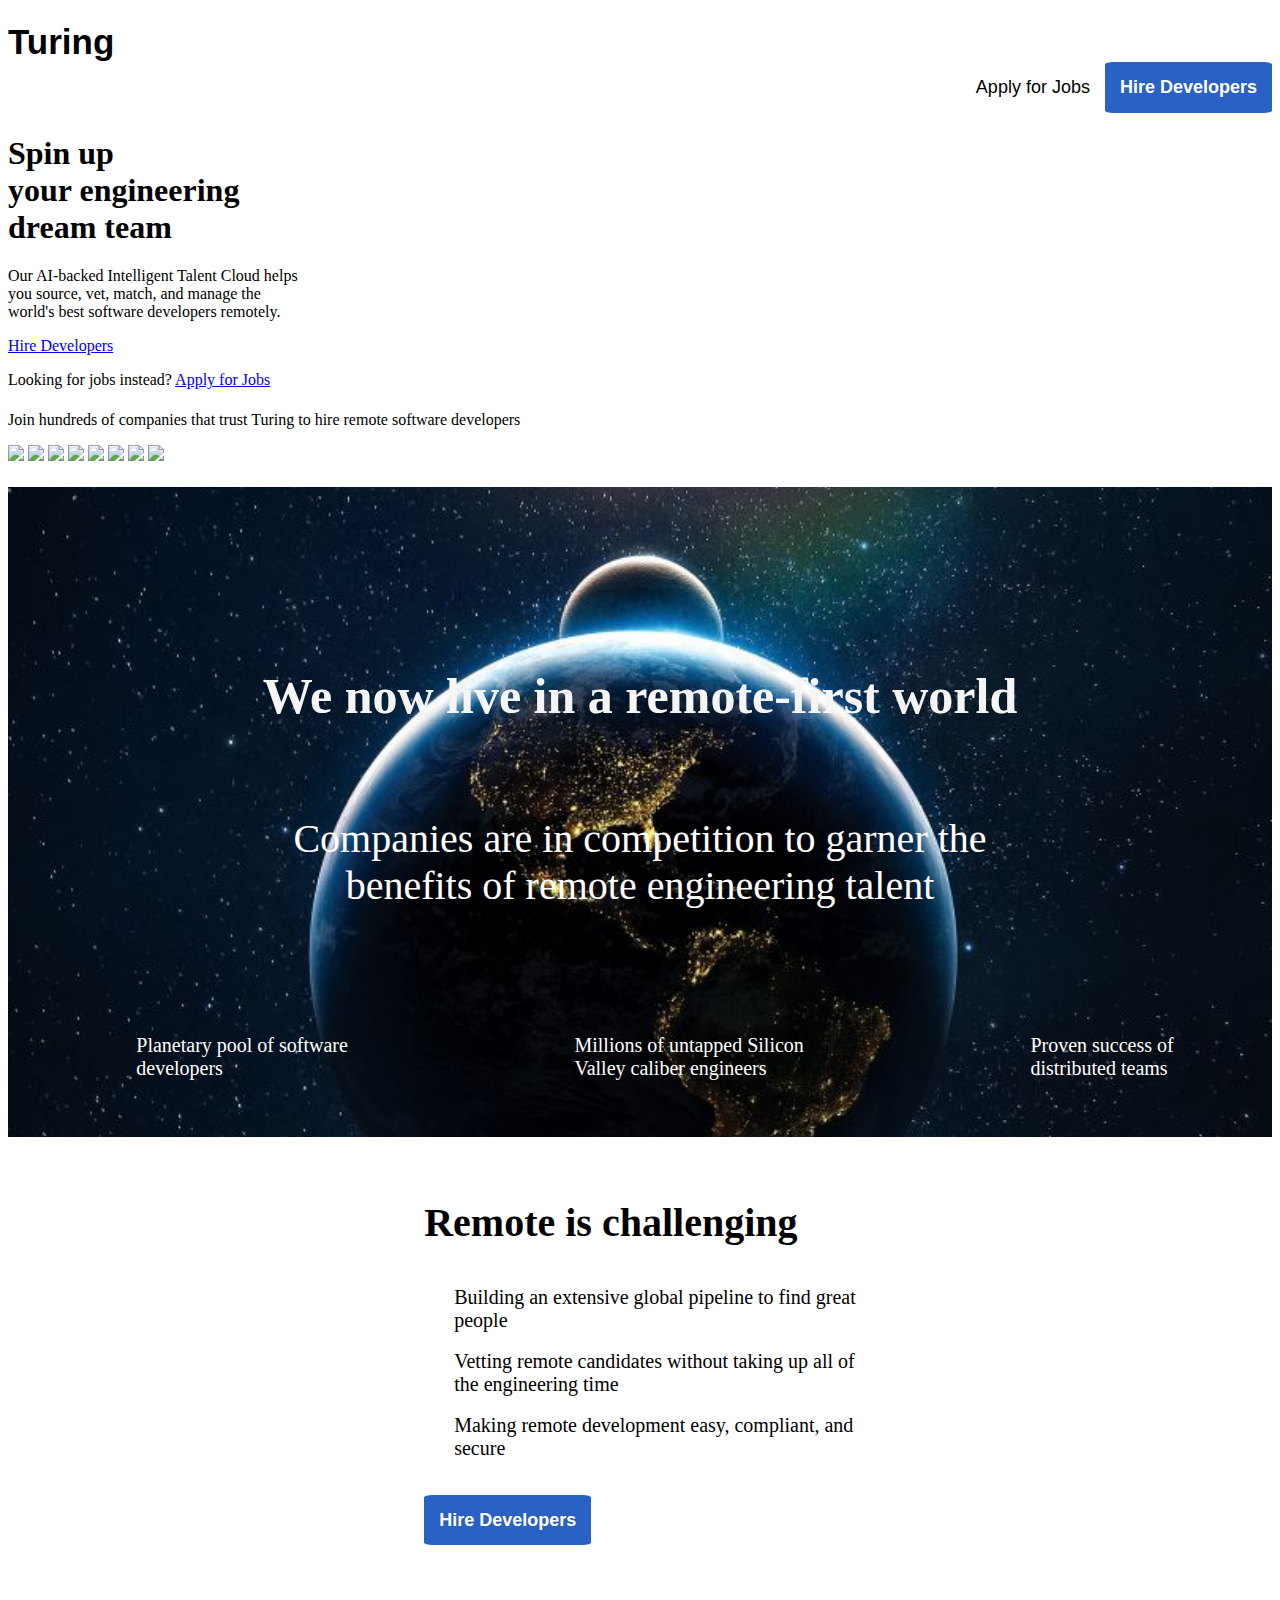
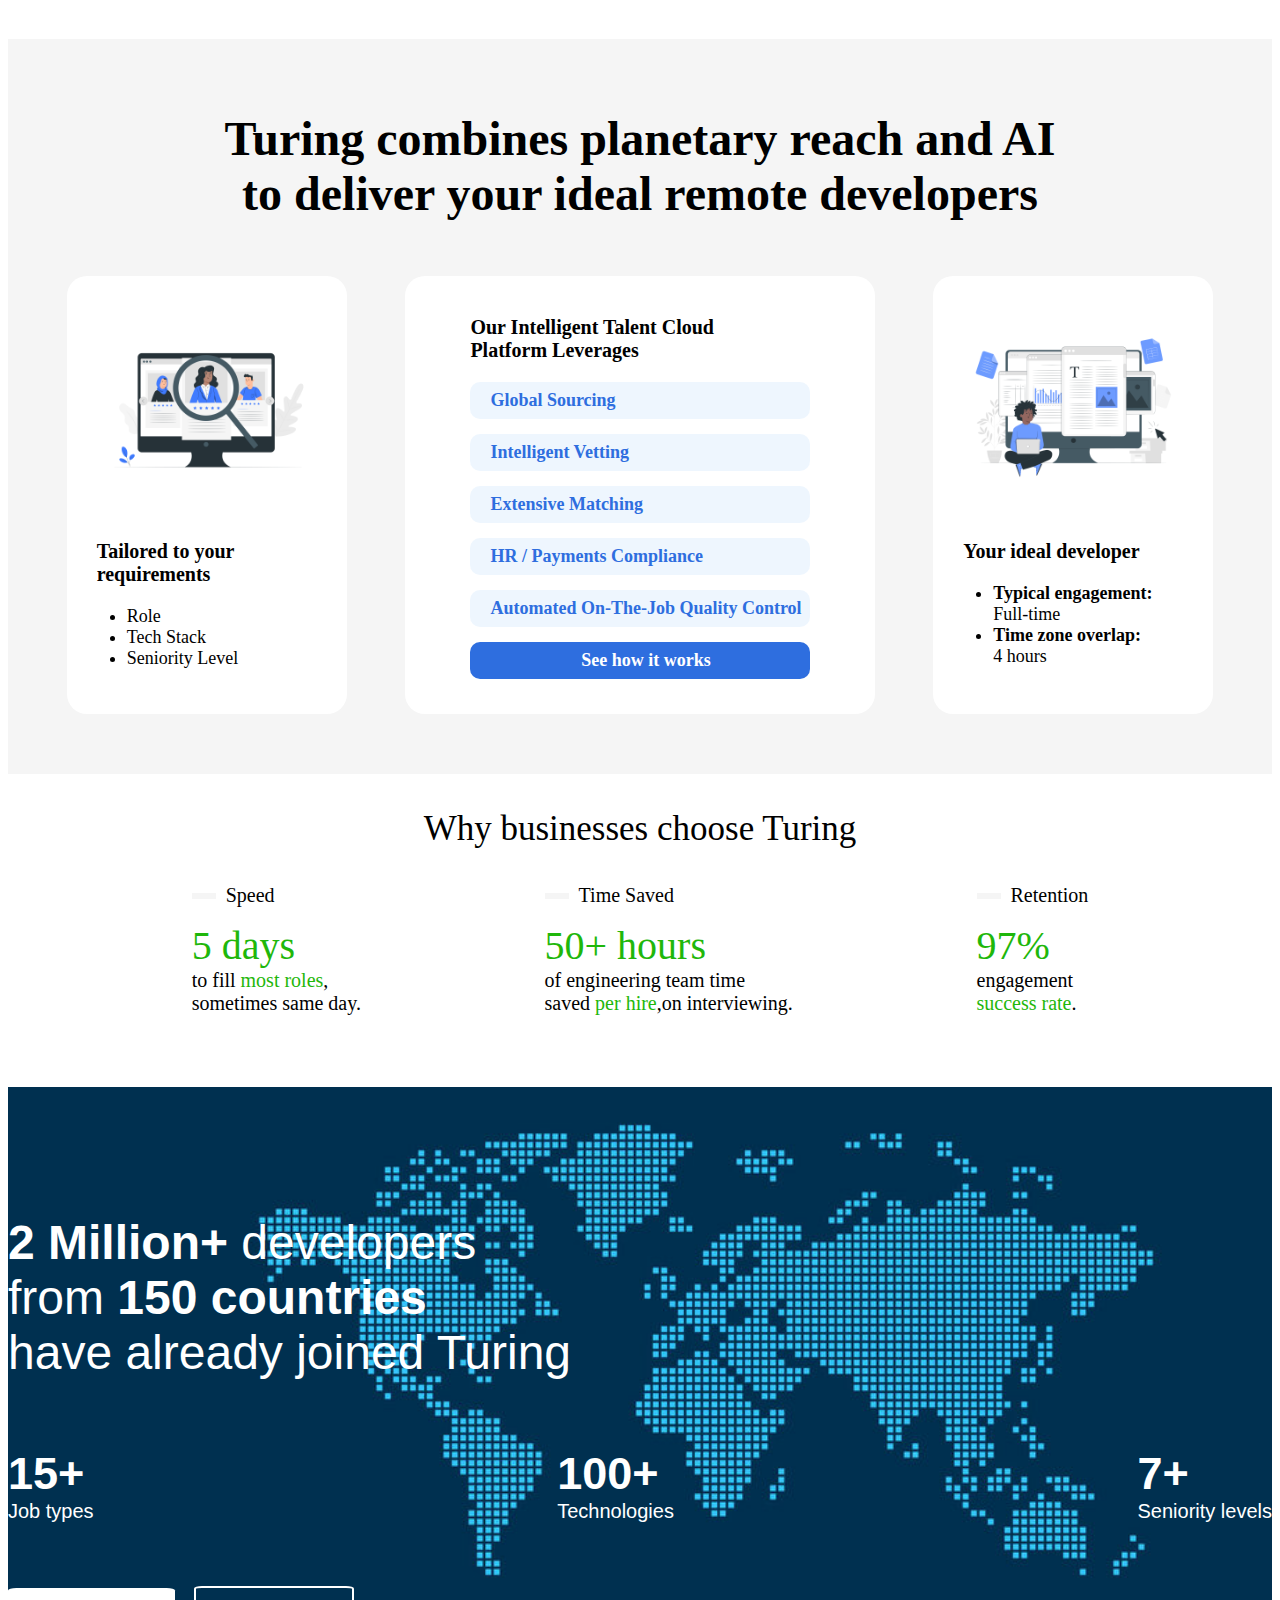
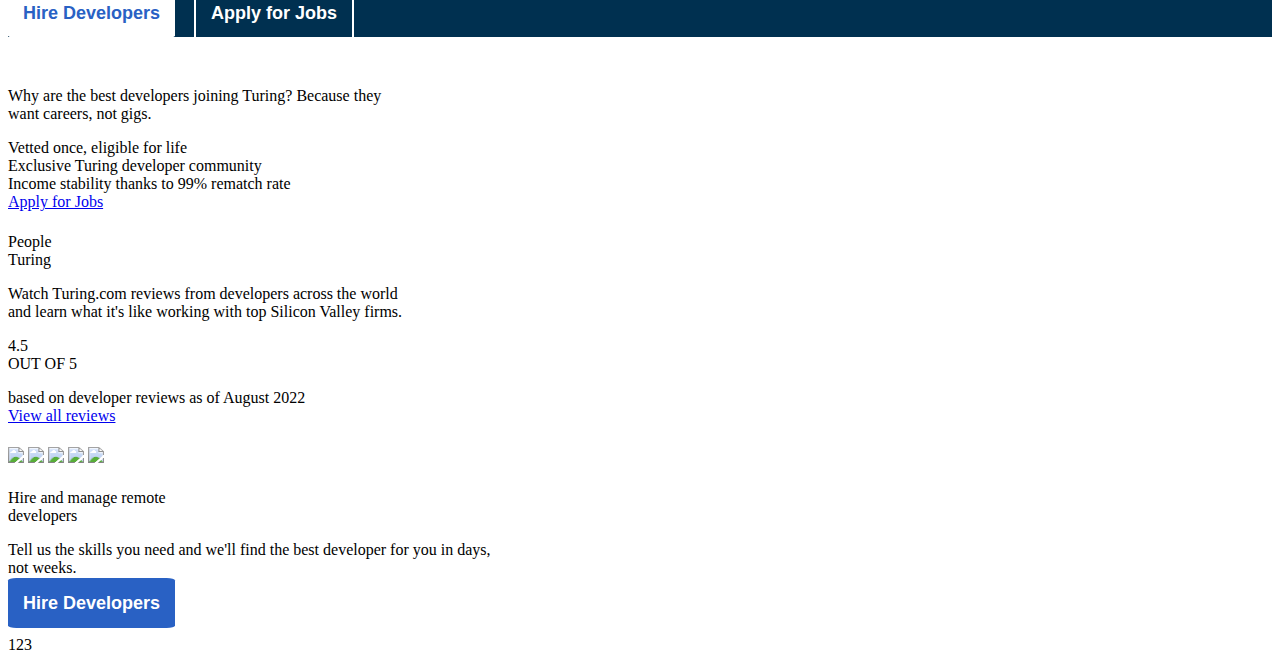
==== commit 1147d89f: "Merge branch 'Tiago' of https://github.com/KingKural/Aulas into Tiago" ====
--- a/Turing/index.html
+++ b/Turing/index.html
@@ -387,9 +387,9 @@
         </div>
     </div>
 
-    
+
     <div class="credits">
-        <div class="container"></div>
+        <div class="container">123</div>
     </div>
 
 </body>
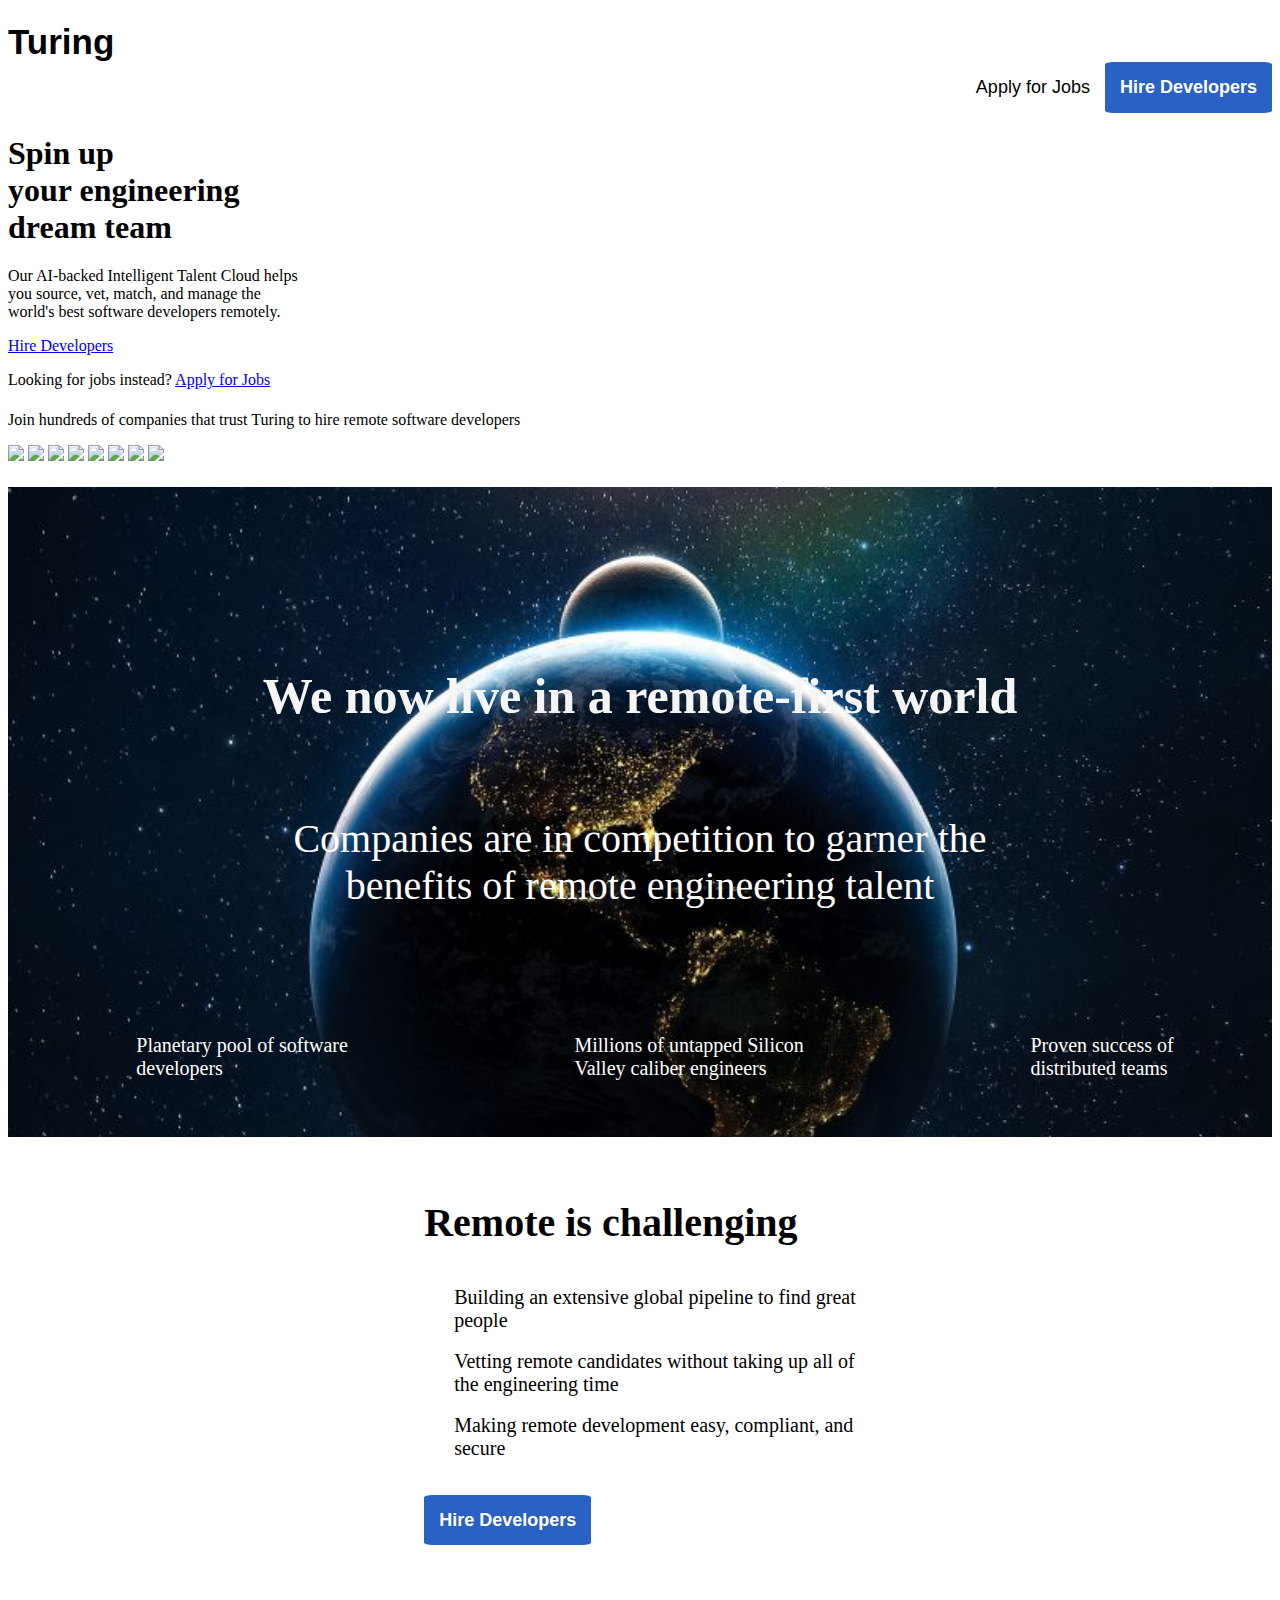
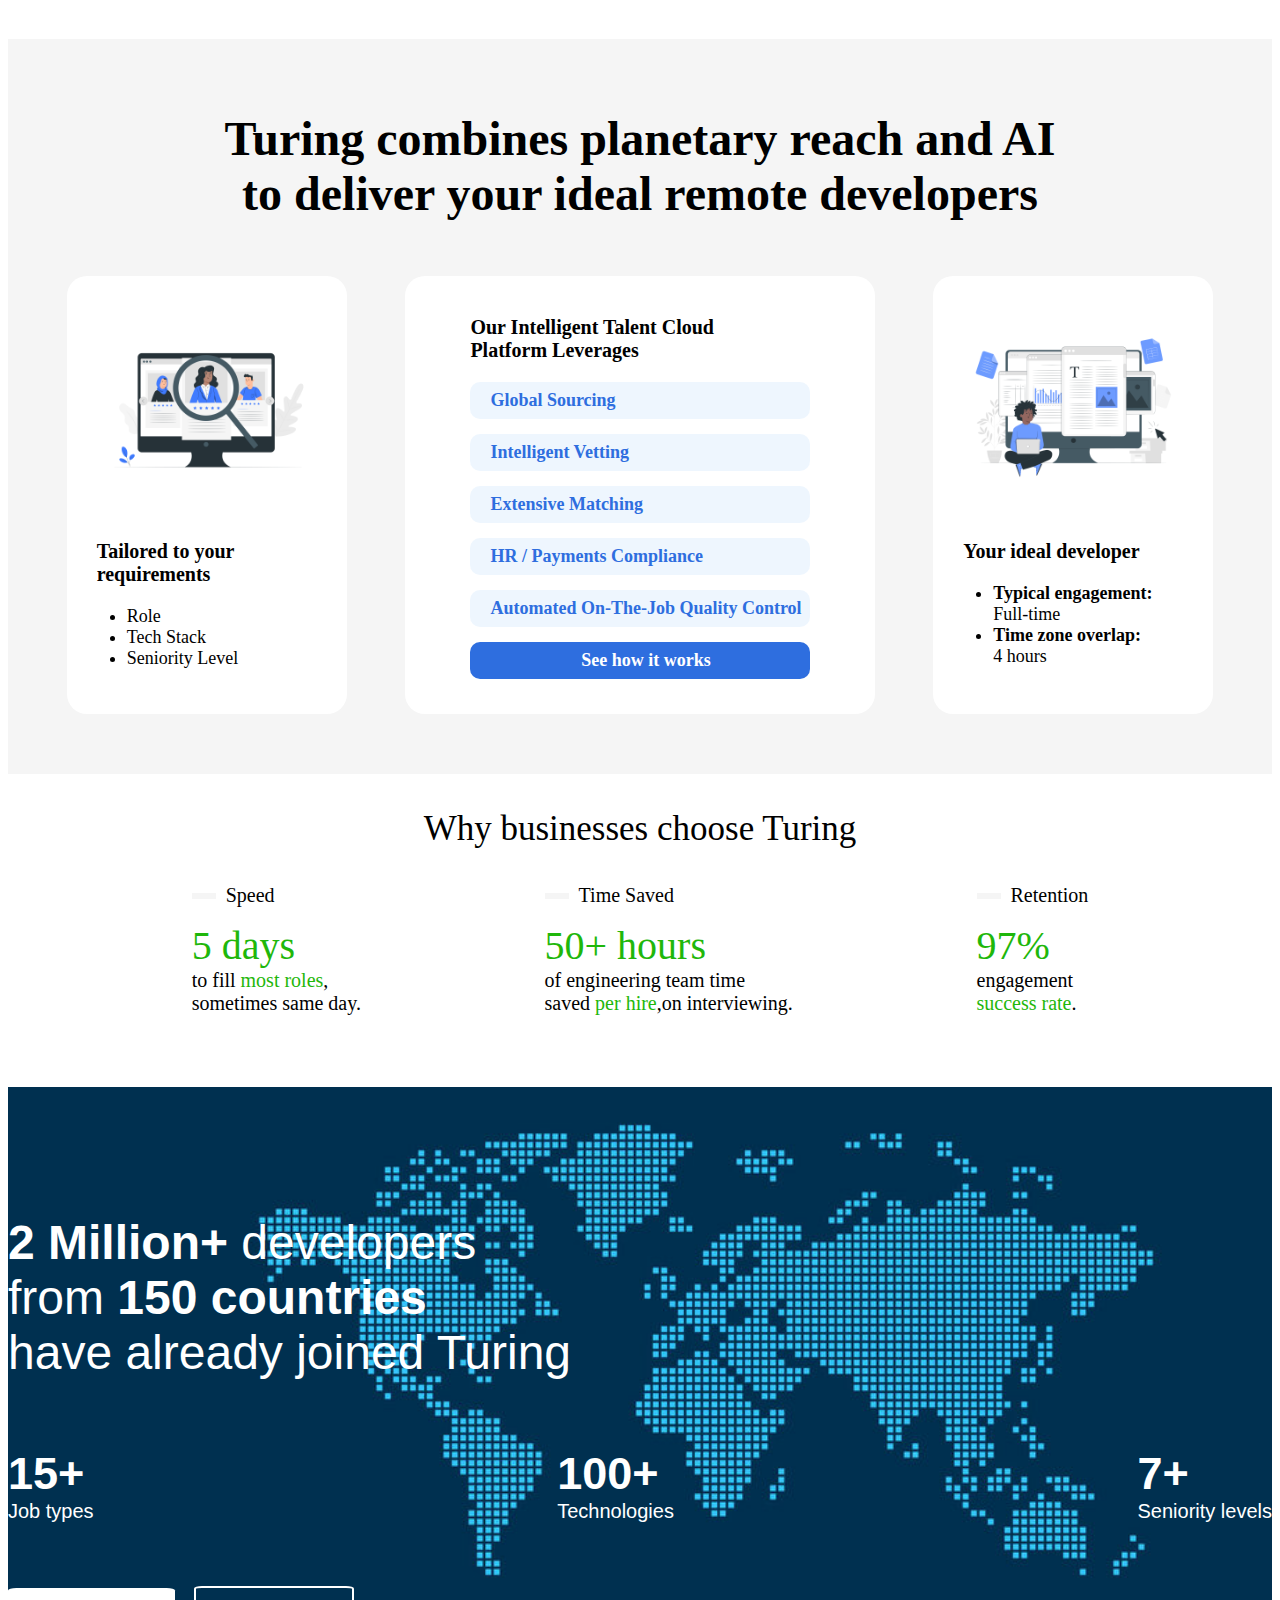
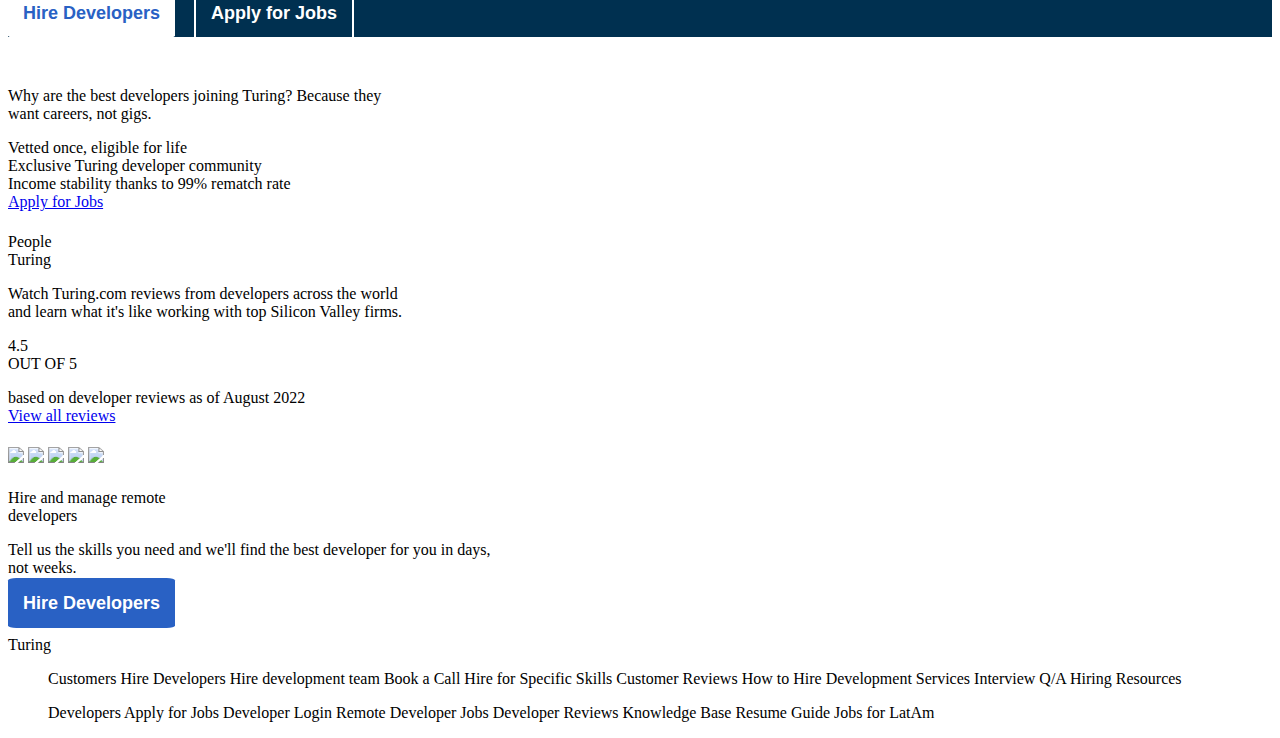
==== commit 5c9a6df9: "changes" ====
--- a/Turing/index.html
+++ b/Turing/index.html
@@ -377,10 +377,12 @@
 
     <div class="bussiness2">
         <div class="container">
-            <p class="bussiness2-top">Hire and manage remote<br> developers</p>
-            <p class="bussiness2-body">Tell us the skills you need and we'll find the best developer for you in
-                days,<br>
-                not weeks.</p>
+            <div class="bussiness2-files">
+                <p class="bussiness2-top">Hire and manage remote<br> developers</p>
+                <p class="bussiness2-body">Tell us the skills you need and we'll find the best developer for you in
+                    days,<br>
+                    not weeks.</p>
+            </div>
             <div class="bussiness2-button"><a href="https://www.turing.com/hire-developers" class="intro-2-hire">
                     Hire Developers</a></div>
 
@@ -389,7 +391,58 @@
 
 
     <div class="credits">
-        <div class="container">123</div>
+        <div class="container"> 
+            <div class="credits-files">
+                <div class="col-3"> 
+                    <div class="credit-logo"> 
+                        <div class="credit-top">
+                            <div class="credit-top-logo"><i class="fa-solid fa-7"></i></div>
+                            <div class="credit-top-logo"> Turing </div>
+                        </div>
+                    </div> 
+                </div>
+                
+                <div class="col-6"> 
+                    <div class="credit-cdc"> 
+                        <div class="cdc"> 
+                            <ul> 
+                                <li1>Customers</li>
+                                <li2>Hire Developers</li>
+                                <li3>Hire development team</li>
+                                <li4>Book a Call</li>
+                                <li5>Hire for Specific Skills</li>
+                                <li6>Customer Reviews</li>
+                                <li7>How to Hire</li>
+                                <li8>Development Services</li>
+                                <li9>Interview Q/A</li>
+                                <li10>Hiring Resources</li> 
+                            </ul>
+                        </div>
+                        <div class="cdc"> 
+                            <ul> 
+                                <li1>Developers</li>
+                                <li2>Apply for Jobs</li>
+                                <li3>Developer Login</li>
+                                <li4>Remote Developer Jobs</li>
+                                <li5>Developer Reviews</li>
+                                <li6>Knowledge Base</li>
+                                <li7>Resume Guide</li>
+                                <li8>Jobs for LatAm</li> 
+                            </ul>
+                        </div>
+
+                    </div> 
+                </div>
+                
+                <div class="col-3"> 
+                    <div class="credit-contact"> 
+
+                    </div> 
+                </div>
+
+            </div>
+
+        </div>
     </div>
 
 </body>
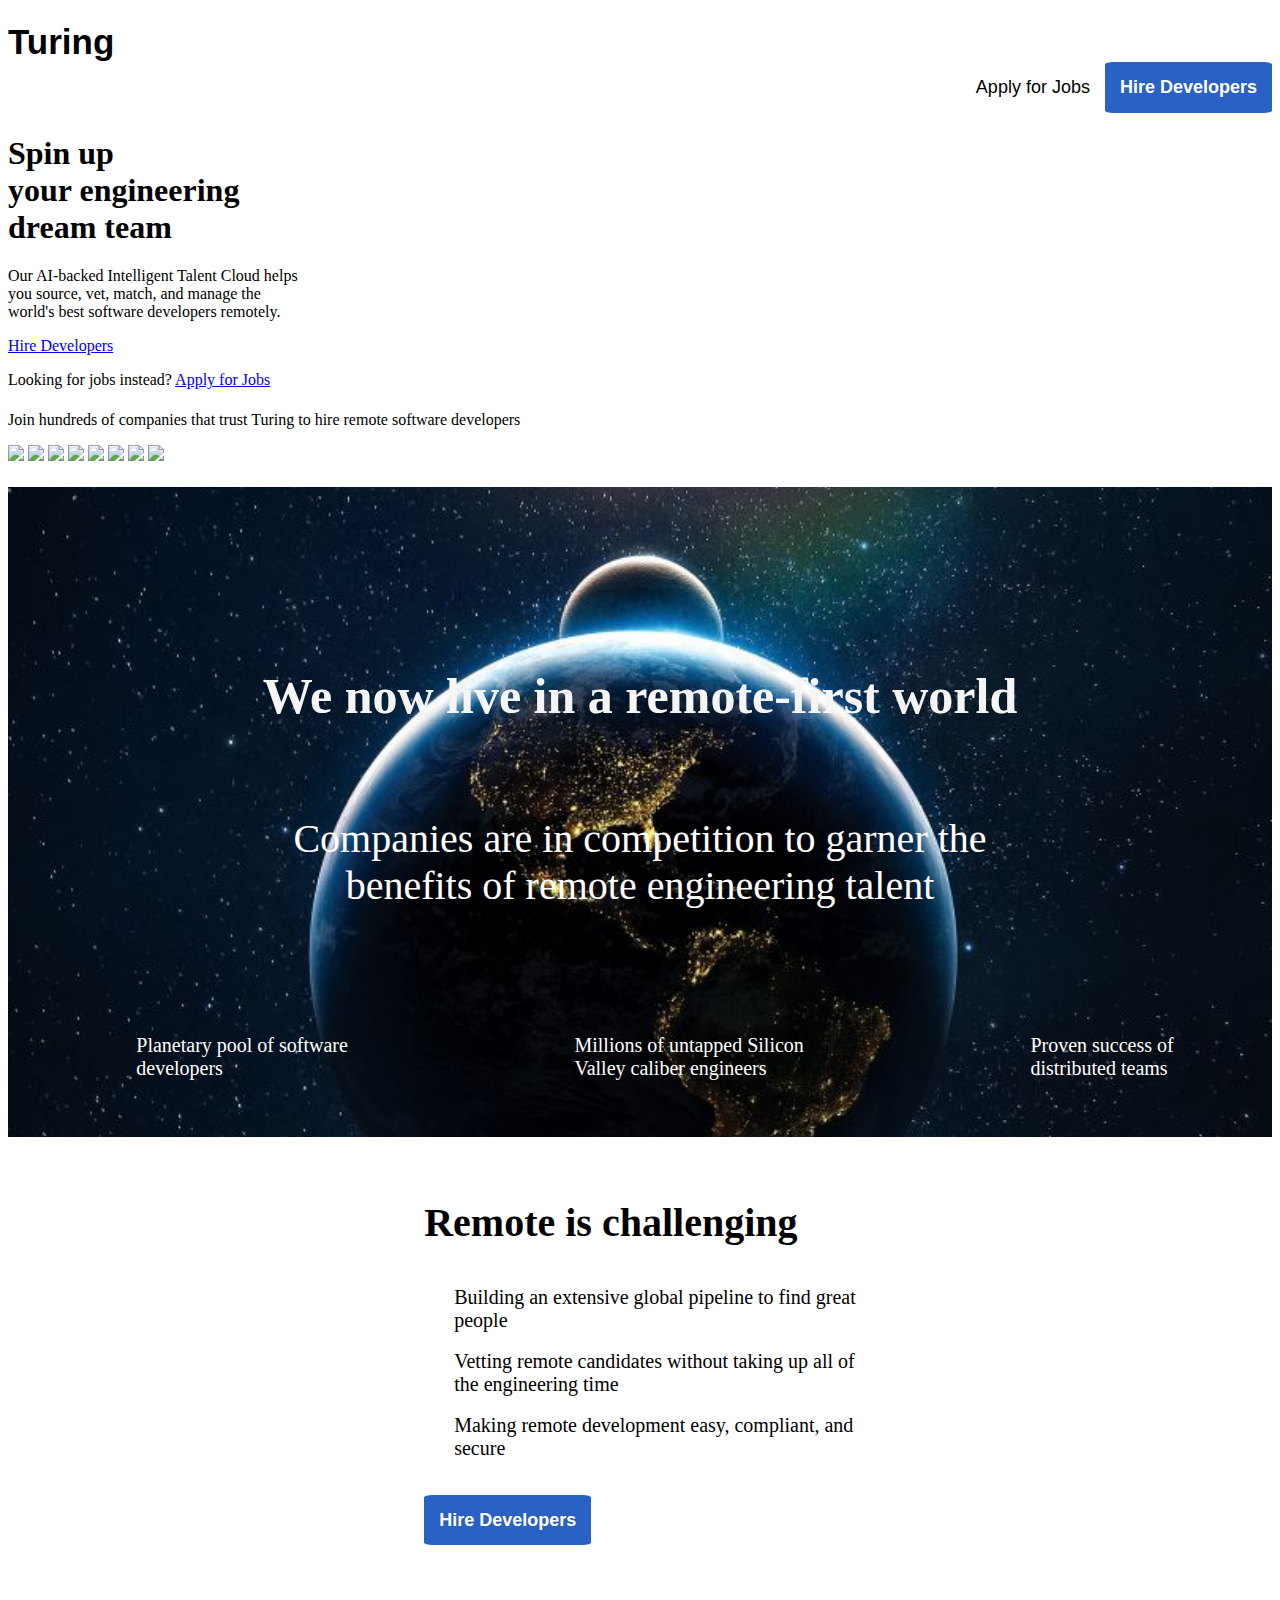
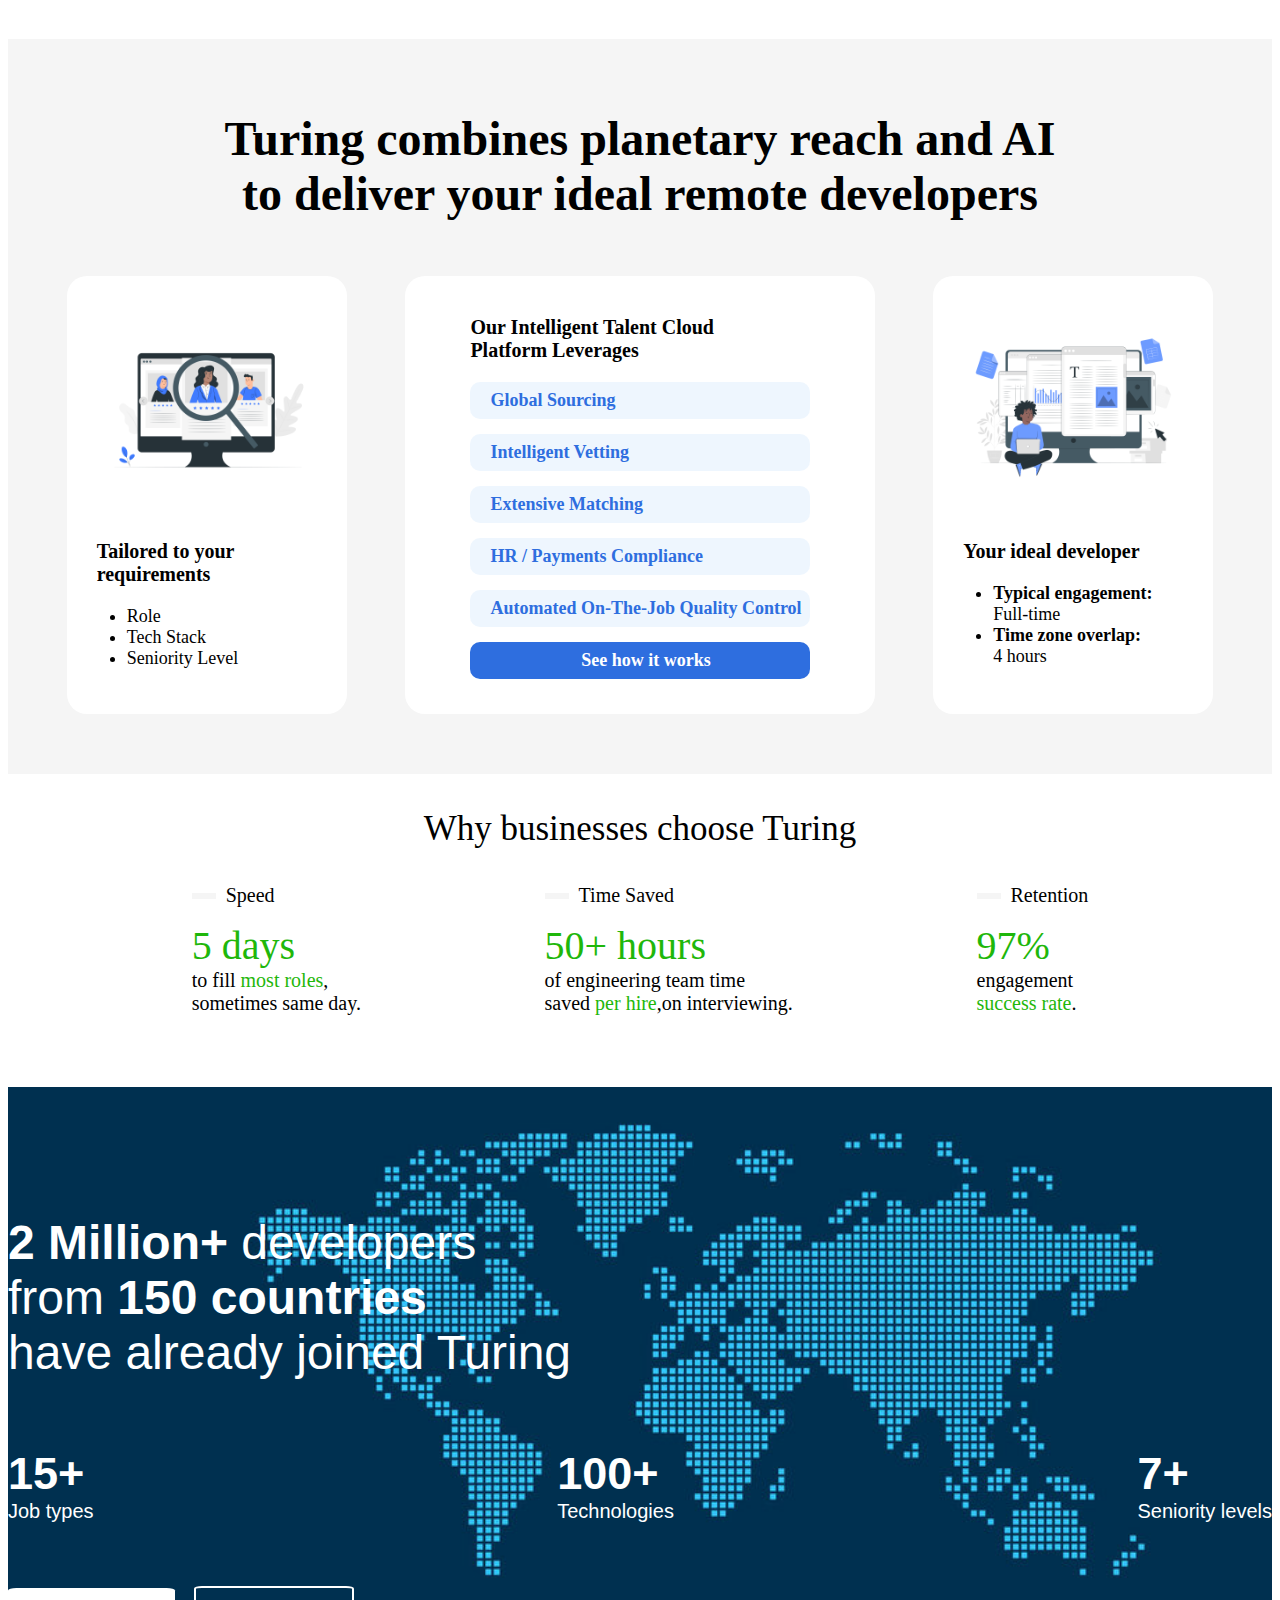
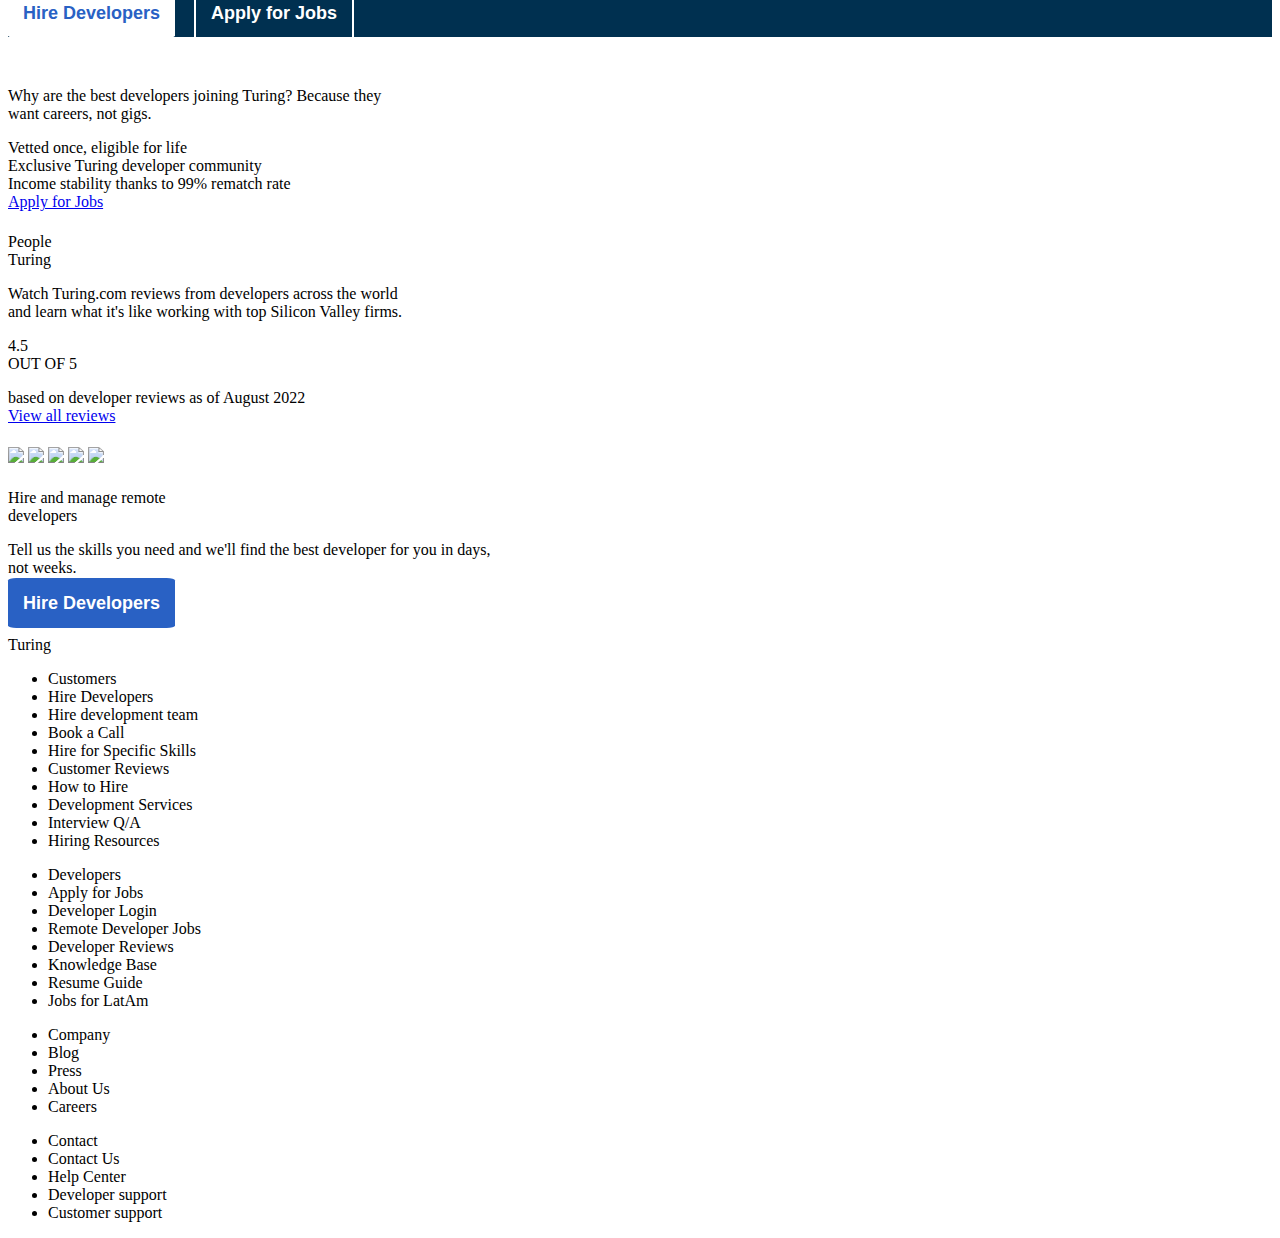
==== commit 01a0576a: "credits" ====
--- a/Turing/index.html
+++ b/Turing/index.html
@@ -25,6 +25,7 @@
     <link rel="stylesheet" href="/turing/people.css">
     <link rel="stylesheet" href="/turing/reviews.css">
     <link rel="stylesheet" href="/turing/bussiness2.css">
+    <link rel="stylesheet" href="/turing/credits.css">
 
 </head>
 
@@ -406,28 +407,37 @@
                     <div class="credit-cdc"> 
                         <div class="cdc"> 
                             <ul> 
-                                <li1>Customers</li>
-                                <li2>Hire Developers</li>
-                                <li3>Hire development team</li>
-                                <li4>Book a Call</li>
-                                <li5>Hire for Specific Skills</li>
-                                <li6>Customer Reviews</li>
-                                <li7>How to Hire</li>
-                                <li8>Development Services</li>
-                                <li9>Interview Q/A</li>
-                                <li10>Hiring Resources</li> 
+                                <li>Customers</li>
+                                <li>Hire Developers</li>
+                                <li>Hire development team</li>
+                                <li>Book a Call</li>
+                                <li>Hire for Specific Skills</li>
+                                <li>Customer Reviews</li>
+                                <li>How to Hire</li>
+                                <li>Development Services</li>
+                                <li>Interview Q/A</li>
+                                <li>Hiring Resources</li> 
                             </ul>
                         </div>
                         <div class="cdc"> 
                             <ul> 
-                                <li1>Developers</li>
-                                <li2>Apply for Jobs</li>
-                                <li3>Developer Login</li>
-                                <li4>Remote Developer Jobs</li>
-                                <li5>Developer Reviews</li>
-                                <li6>Knowledge Base</li>
-                                <li7>Resume Guide</li>
-                                <li8>Jobs for LatAm</li> 
+                                <li>Developers</li>
+                                <li>Apply for Jobs</li>
+                                <li>Developer Login</li>
+                                <li>Remote Developer Jobs</li>
+                                <li>Developer Reviews</li>
+                                <li>Knowledge Base</li>
+                                <li>Resume Guide</li>
+                                <li>Jobs for LatAm</li> 
+                            </ul>
+                        </div>
+                        <div class="cdc"> 
+                            <ul> 
+                                <li>Company</li>
+                                <li>Blog</li>
+                                <li>Press</li>
+                                <li>About Us</li>
+                                <li>Careers</li>
                             </ul>
                         </div>
 
@@ -435,7 +445,16 @@
                 </div>
                 
                 <div class="col-3"> 
-                    <div class="credit-contact"> 
+                    <div class="credit-contact">
+                        <div class="cdc"> 
+                            <ul> 
+                                <li>Contact</li>
+                                <li>Contact Us</li>
+                                <li>Help Center</li>
+                                <li>Developer support</li>
+                                <li>Customer support</li>
+                            </ul>
+                        </div> 
 
                     </div> 
                 </div>
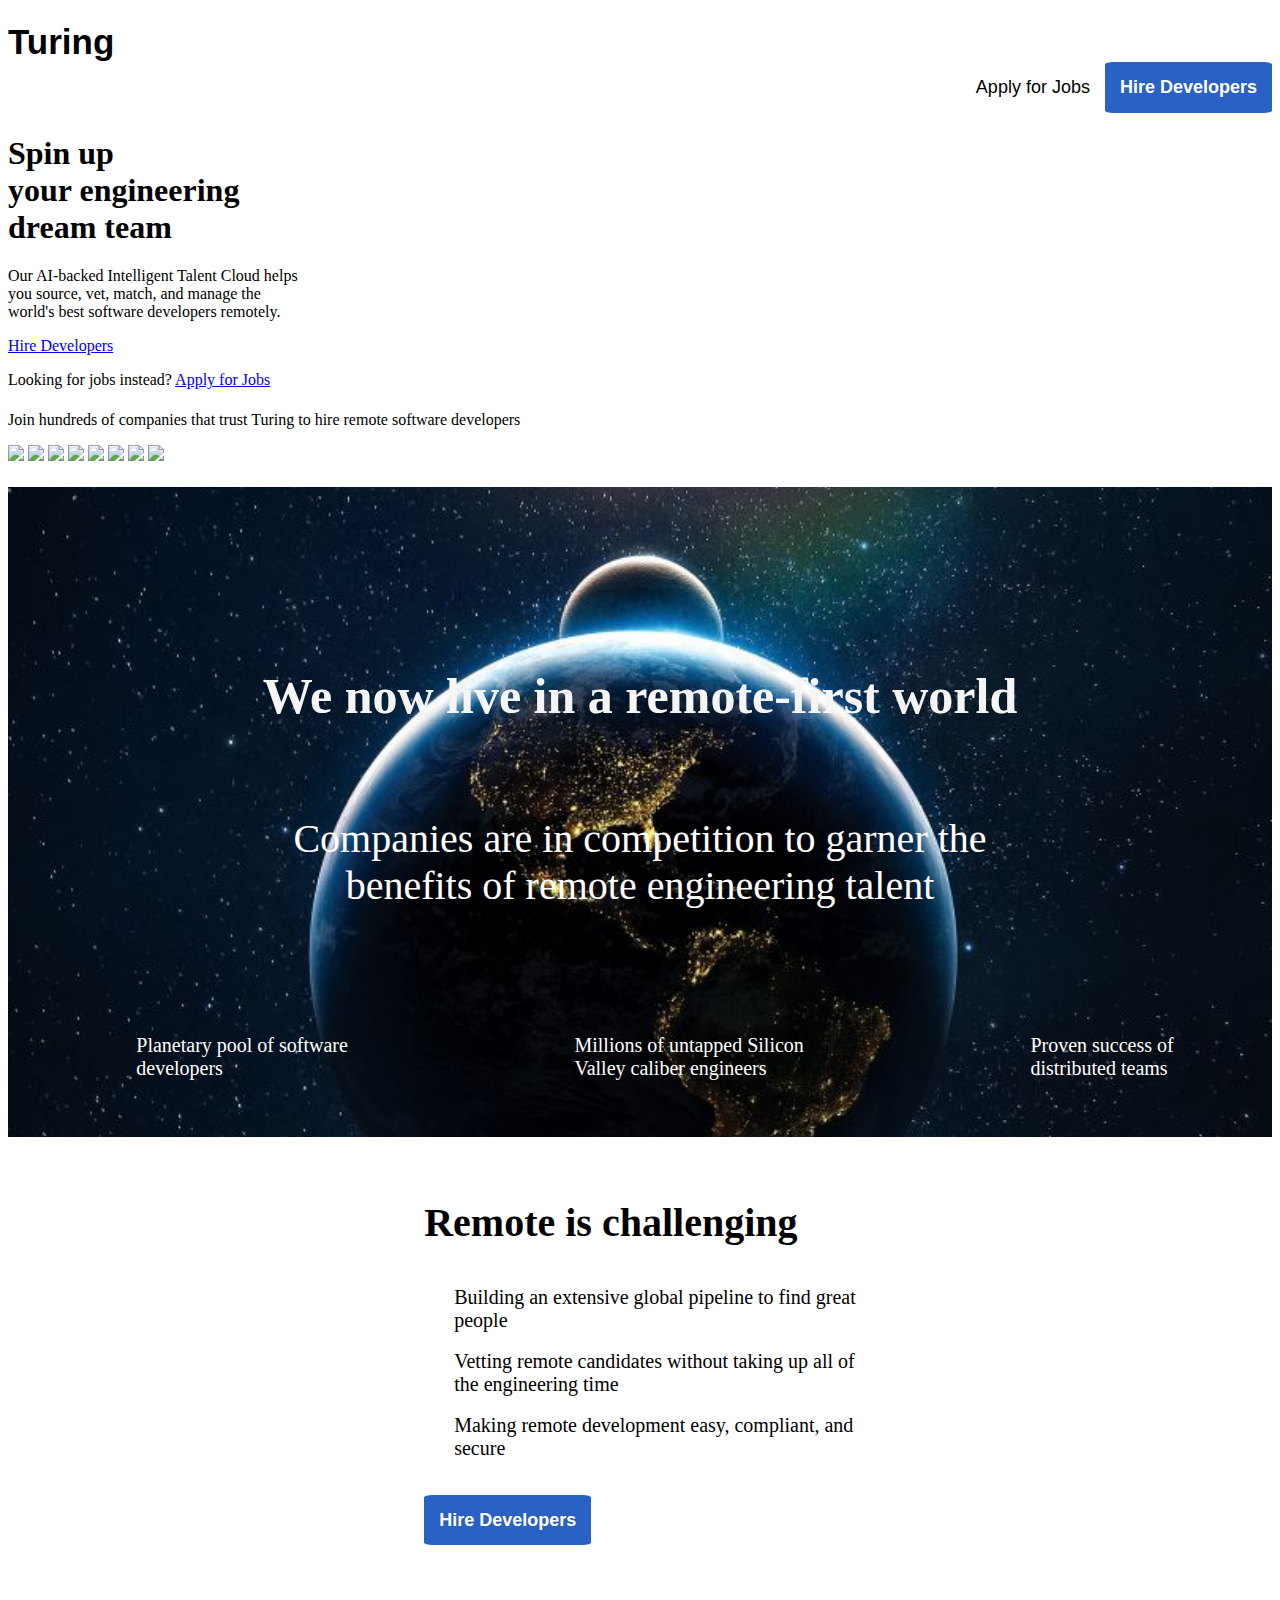
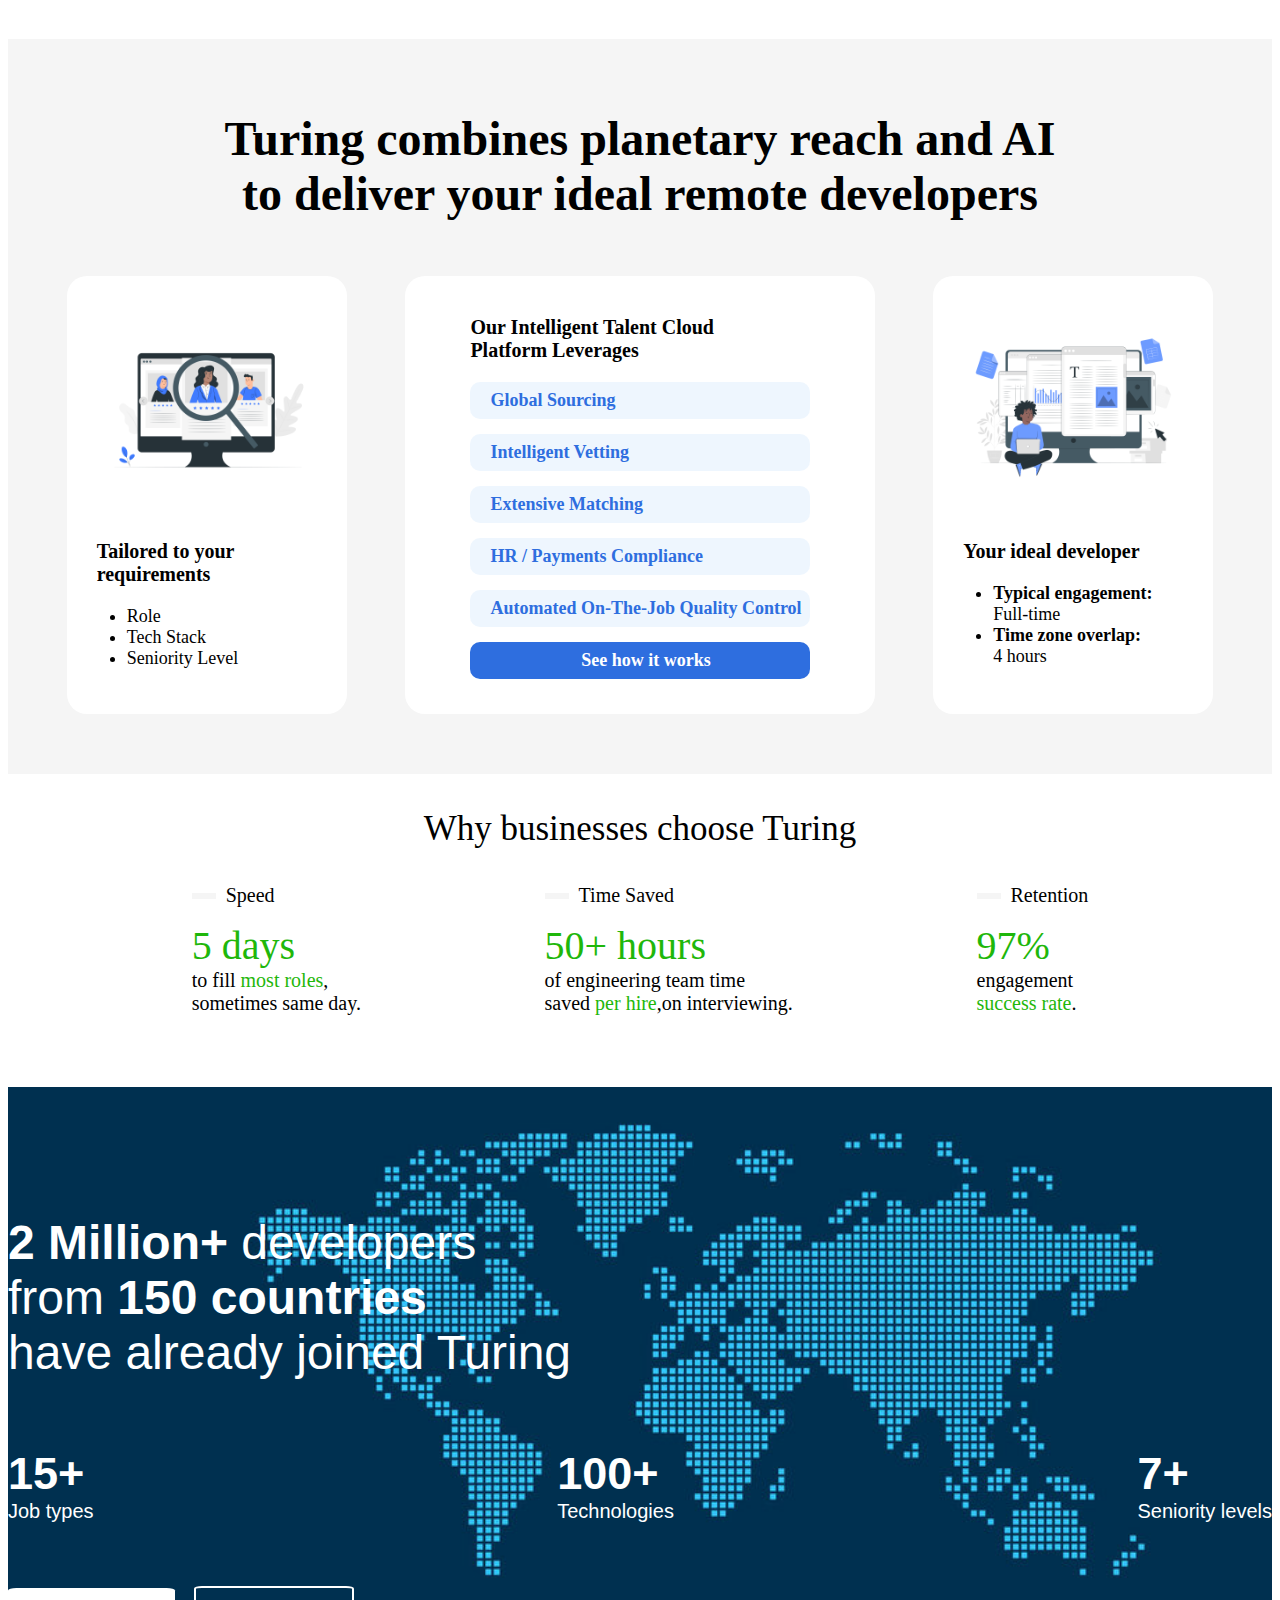
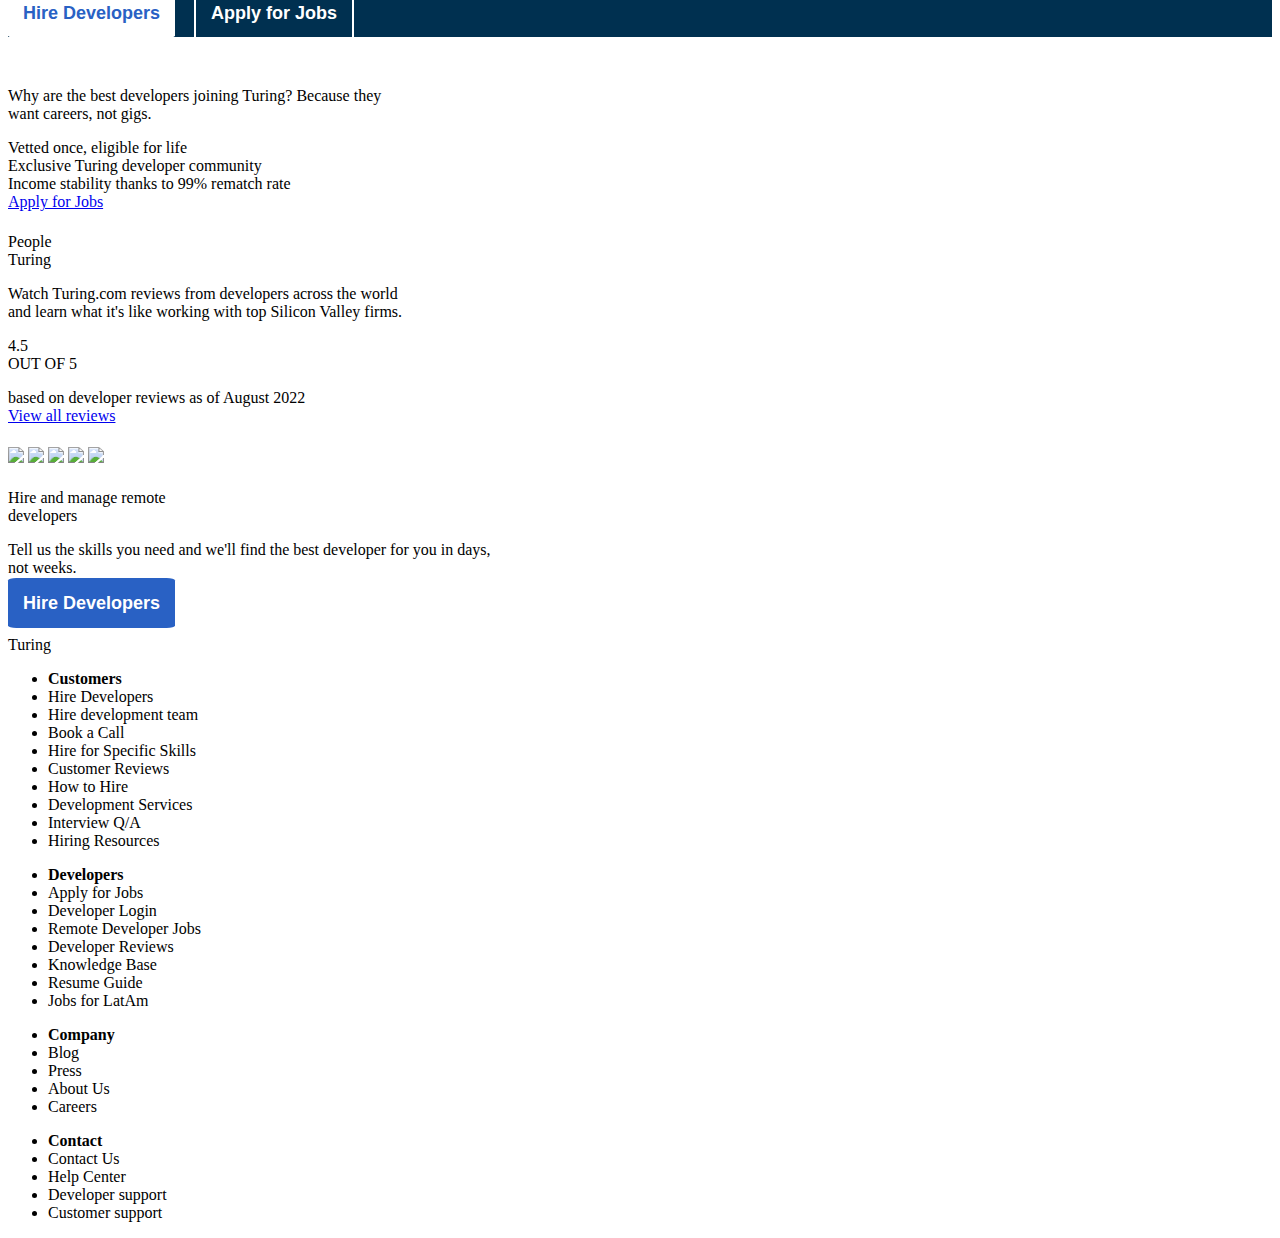
==== commit 2a147188: "credit" ====
--- a/Turing/index.html
+++ b/Turing/index.html
@@ -386,28 +386,24 @@
             </div>
             <div class="bussiness2-button"><a href="https://www.turing.com/hire-developers" class="intro-2-hire">
                     Hire Developers</a></div>
-
-        </div>
-    </div>
-
+        </div>
+    </div>
 
     <div class="credits">
-        <div class="container"> 
+        <div class="container">
             <div class="credits-files">
-                <div class="col-3"> 
-                    <div class="credit-logo"> 
-                        <div class="credit-top">
-                            <div class="credit-top-logo"><i class="fa-solid fa-7"></i></div>
-                            <div class="credit-top-logo"> Turing </div>
-                        </div>
-                    </div> 
-                </div>
-                
-                <div class="col-6"> 
-                    <div class="credit-cdc"> 
-                        <div class="cdc"> 
-                            <ul> 
-                                <li>Customers</li>
+                <div class="col-3">
+                    <div class="credit-top">
+                        <div class="credit-top-logo"><i class="fa-solid fa-7"></i></div>
+                        <div class="credit-top-logo"> Turing </div>
+                    </div>
+                </div>
+
+                <div class="col-6">
+                    <div class="credit-cdc">
+                        <div class="cdc">
+                            <ul>
+                                <li><b>Customers</b></li>
                                 <li>Hire Developers</li>
                                 <li>Hire development team</li>
                                 <li>Book a Call</li>
@@ -416,24 +412,24 @@
                                 <li>How to Hire</li>
                                 <li>Development Services</li>
                                 <li>Interview Q/A</li>
-                                <li>Hiring Resources</li> 
+                                <li>Hiring Resources</li>
                             </ul>
                         </div>
-                        <div class="cdc"> 
-                            <ul> 
-                                <li>Developers</li>
+                        <div class="cdc">
+                            <ul>
+                                <li><b>Developers</b></li>
                                 <li>Apply for Jobs</li>
                                 <li>Developer Login</li>
                                 <li>Remote Developer Jobs</li>
                                 <li>Developer Reviews</li>
                                 <li>Knowledge Base</li>
                                 <li>Resume Guide</li>
-                                <li>Jobs for LatAm</li> 
+                                <li>Jobs for LatAm</li>
                             </ul>
                         </div>
-                        <div class="cdc"> 
-                            <ul> 
-                                <li>Company</li>
+                        <div class="cdc">
+                            <ul>
+                                <li><b>Company</b></li>
                                 <li>Blog</li>
                                 <li>Press</li>
                                 <li>About Us</li>
@@ -441,22 +437,22 @@
                             </ul>
                         </div>
 
-                    </div> 
-                </div>
-                
-                <div class="col-3"> 
+                    </div>
+                </div>
+
+                <div class="col-3">
                     <div class="credit-contact">
-                        <div class="cdc"> 
-                            <ul> 
-                                <li>Contact</li>
+                        <div class="cdc">
+                            <ul>
+                                <li><b>Contact</b></li>
                                 <li>Contact Us</li>
                                 <li>Help Center</li>
                                 <li>Developer support</li>
                                 <li>Customer support</li>
                             </ul>
-                        </div> 
-
-                    </div> 
+                        </div>
+
+                    </div>
                 </div>
 
             </div>
